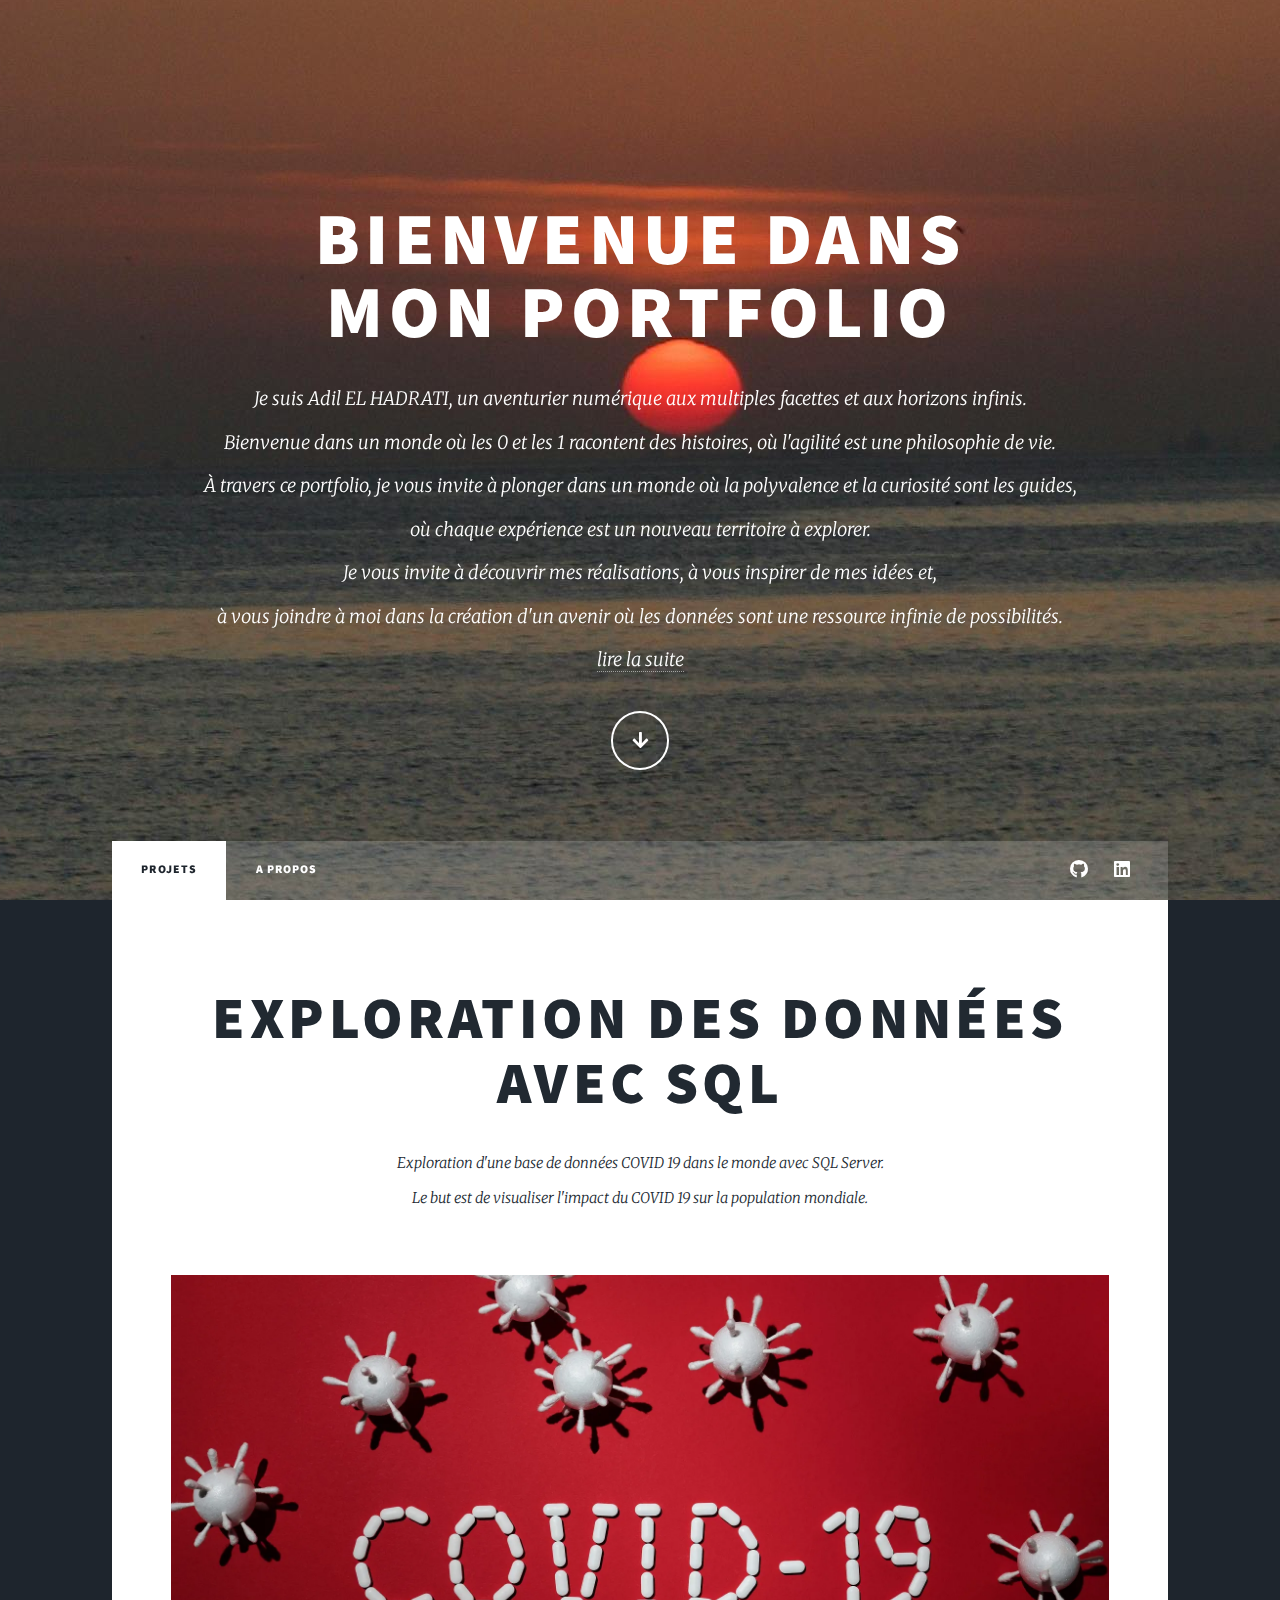
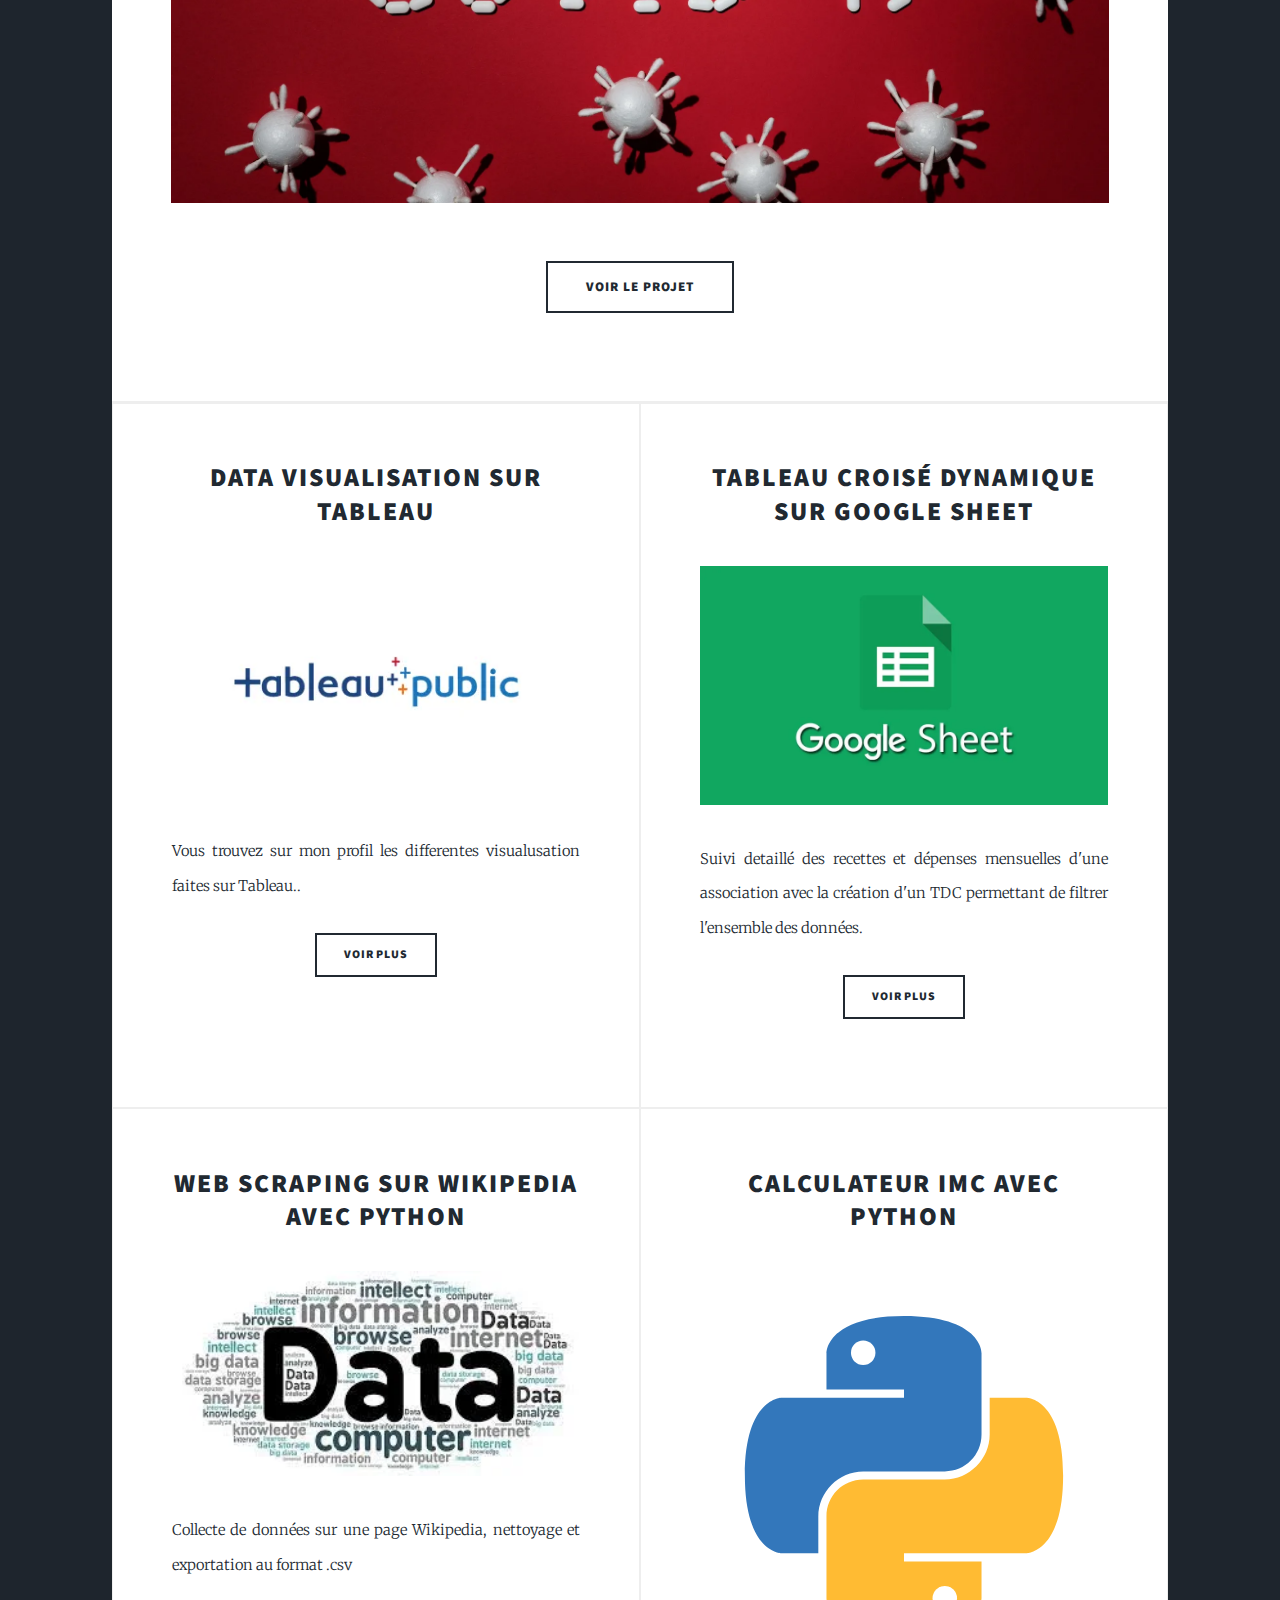
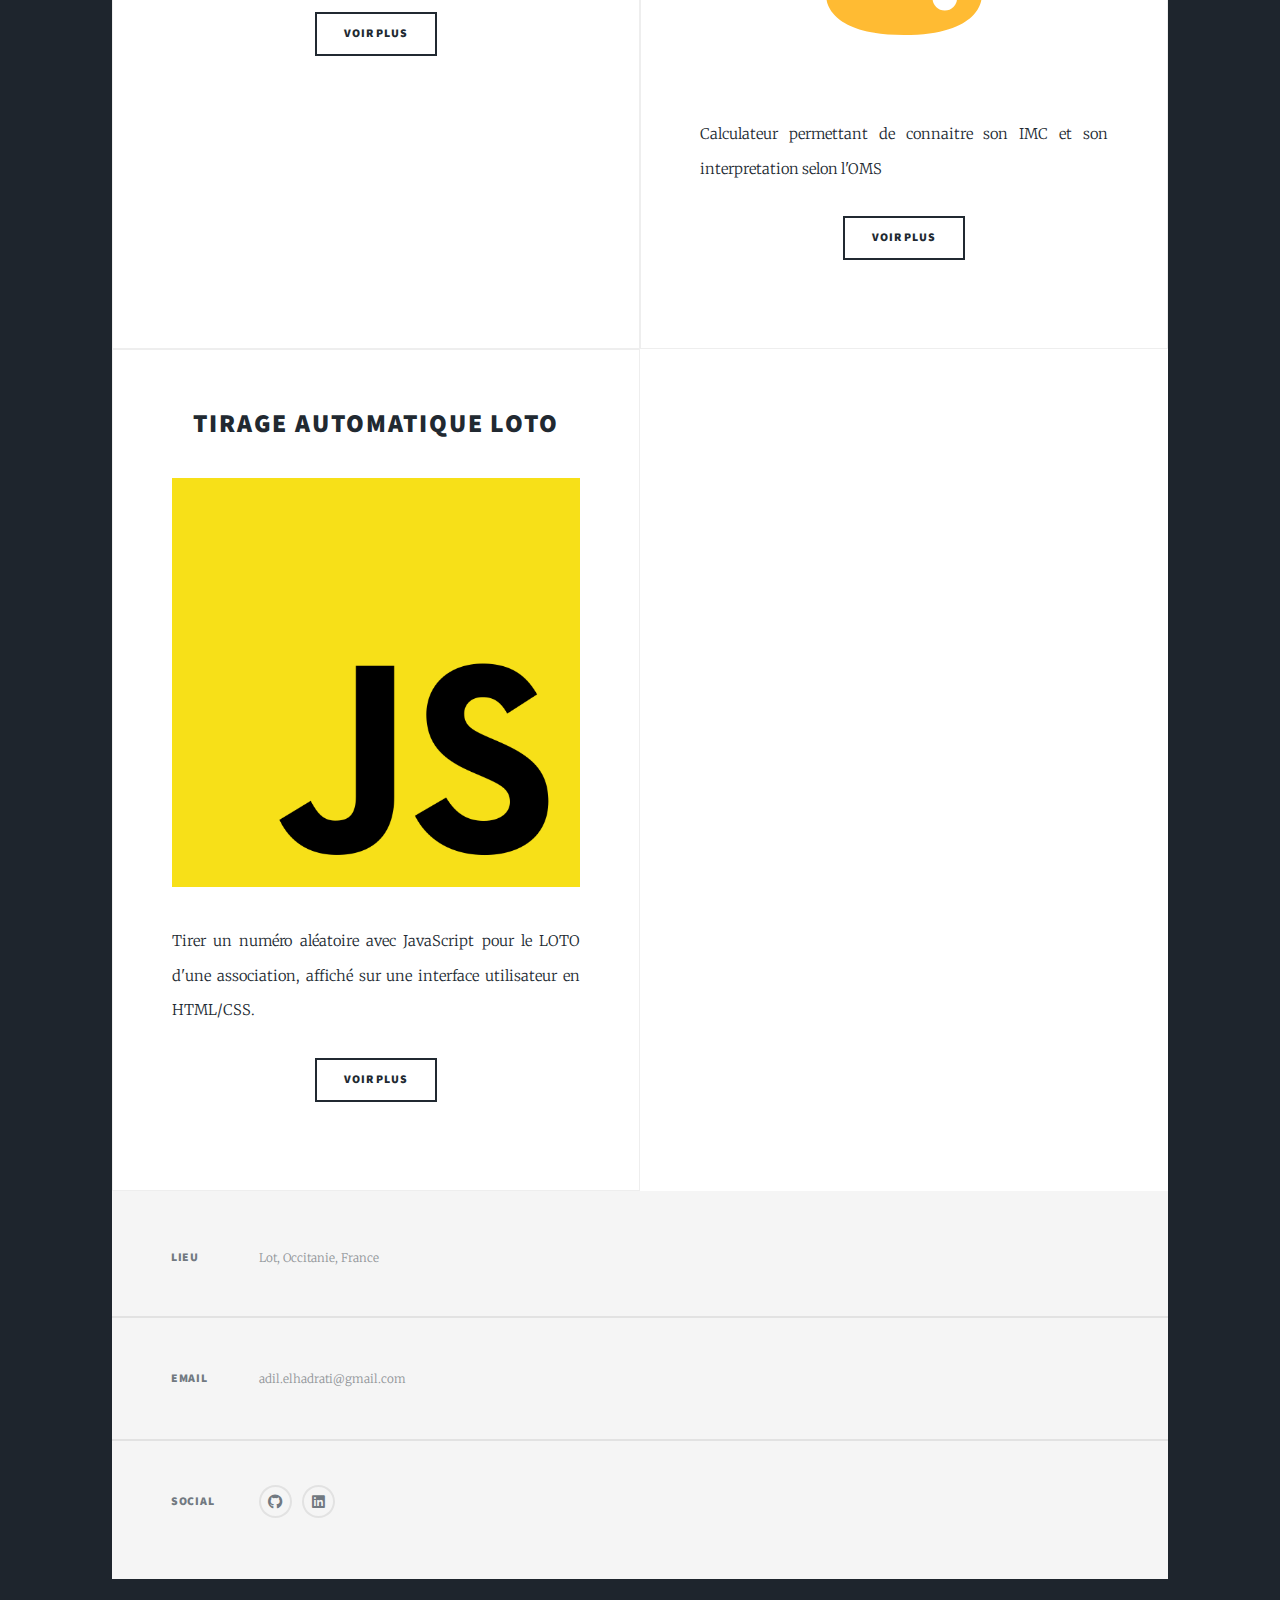
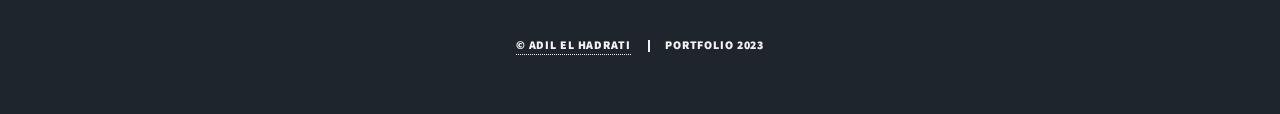
==== index.html @ fea28abd "Add files via upload" ====
<!DOCTYPE HTML>
<!--
	Portfolio Adil EL  HADRATI, curieux et autodidacte! 
-->
<html>
	<head>
		<title>Adil EL HADRATI</title>
		<meta charset="utf-8" />
		<meta name="viewport" content="width=device-width, initial-scale=1, user-scalable=no" />
		<link rel="stylesheet" href="assets/css/main.css" />
		<noscript><link rel="stylesheet" href="assets/css/noscript.css" /></noscript>
	</head>
	<body class="is-preload">

		<!-- Wrapper -->
			<div id="wrapper" class="fade-in">

				<!-- Intro -->
					<div id="intro">
						<h1>Bienvenue dans<br />
							mon portfolio</h1>
						<p>Je suis Adil EL HADRATI,  un aventurier numérique aux multiples facettes et aux horizons infinis.<br/>
						   Bienvenue dans un monde où les 0 et les 1 racontent des histoires, où l'agilité est une philosophie de vie. <br/>
						   À travers ce portfolio, je vous invite à plonger dans un monde où la polyvalence et la curiosité sont les guides, <br/>
						   où chaque expérience est un nouveau territoire à explorer. <br/>
						   Je vous invite à découvrir mes réalisations, à vous inspirer de mes idées et, <br/> 
						   à vous joindre à moi dans la création d'un avenir
						   où les données sont une ressource infinie de possibilités. </br>
						   <!-- <a href="https://www.linkedin.com/in/adil-e-825260257/" class="icon brands fa-linkedin" target="_blank"> Adil </a></p> -->
						   <a href="about.html#main"> lire la suite </a></p> <!--ancre #main pour envoyer directement au titre-->
						<ul class="actions">
							<li><a href="#header" class="button icon solid solo fa-arrow-down scrolly">Continuer</a></li>
						</ul>
					</div>

				<!-- Header -->
					<header id="header">
						<a href="index.html" class="logo">Accueil</a>
					</header>

				<!-- Nav -->
					<nav id="nav">
						<ul class="links">
							<li class="active"><a href="index.html">Projets</a></li>
							<li><a href="about.html">A propos</a></li>
						</ul>
						<ul class="icons">
							<!-- <li><a href="#" class="icon brands fa-twitter"><span class="label">Twitter</span></a></li>
							<li><a href="#" class="icon brands fa-facebook-f"><span class="label">Facebook</span></a></li> -->
							<li><a href="https://github.com/AdilKet" class="icon brands fa-github" target="_blank"><span class="label">GitHub</span></a></li>
							<li><a href="https://www.linkedin.com/in/adil-elhad/" class="icon brands fa-linkedin" target="_blank"><span class="label">LinkedIn</span></a></li>
						</ul>
					</nav>

				<!-- Main -->
					<div id="main">

						<!-- Featured Post -->
							<article class="post featured">
								<header class="major">
									<!-- <span class="date"> Octobre 2023</span> -->
									<h2><a href="https://github.com/AdilKet/Portfolio_Projetcs/blob/main/Portofolio_SQLProject.sql" target="_blank">Exploration des données avec SQL</a></h2>
									<p>Exploration d'une base de données COVID 19 dans le monde avec SQL Server. </br>
									   Le but est de visualiser l'impact du COVID 19 sur la population mondiale.</p>
								</header>
								<a href="https://github.com/AdilKet/Portfolio_Projetcs/blob/main/Portofolio_SQLProject.sql" class="image main" target="_blank"><img src="images/covid.webp" alt="" /></a>
								<ul class="actions special">
									<li><a href="https://github.com/AdilKet/Portfolio_Projetcs/blob/main/Portofolio_SQLProject.sql" class="button large" target="_blank">voir le projet</a></li>
								</ul>
							</article>

						<!-- Posts -->
							<section class="posts">
								<article>
									<header>
										<!-- <span class="date">Septembre 2023</span> -->
										<h2><a href="https://public.tableau.com/app/profile/adil.hadrati/vizzes" target="_blank">Data visualisation sur tableau</a></h2>
									</header>
									<a href="https://public.tableau.com/app/profile/adil.hadrati/vizzes" class="image fit" target="_blank"><img src="images/logo_tableau.webp" alt=""></a>
									<p> Vous trouvez sur mon profil les differentes visualusation faites sur Tableau.</Table>.</p>
									<ul class="actions special">
										<li><a href="https://public.tableau.com/app/profile/adil.hadrati/vizzes" class="button" target="_blank">voir plus</a></li>
									</ul>
								</article>
								<article>
									<header>
										<!--<span class="date">Janvier 2024</span> -->
										<h2><a href="https://drive.google.com/file/d/1jGXLRpaToROZ3ZucF0iE6mpijMp4z-69/view?usp=sharing" target="_blank"> Tableau Croisé Dynamique sur Google Sheet</a></h2>
									</header>
									<a href="https://drive.google.com/file/d/1jGXLRpaToROZ3ZucF0iE6mpijMp4z-69/view?usp=sharing" class="image fit" target="_blank"><img src="images/googlesheets_logo.webp" alt="" /></a>
									<p>Suivi detaillé des recettes et dépenses mensuelles d'une association avec la création d'un TDC permettant de filtrer l'ensemble des données.</p>
									<ul class="actions special">
										<li><a href="https://drive.google.com/file/d/1jGXLRpaToROZ3ZucF0iE6mpijMp4z-69/view?usp=sharing" class="button" target="_blank">voir plus</a></li>
									</ul>
								</article>
								<article>
									<header>
										<!--<span class="date">Janvier 2024</span> -->
										<h2><a href="https://github.com/AdilKet/Portfolio_Projetcs/blob/main/Scraping_Wikipedia_Pandas.ipynb" target="_blank"> Web Scraping sur Wikipedia avec Python</a></h2>
									</header>
									<a href="https://github.com/AdilKet/Portfolio_Projetcs/blob/main/Scraping_Wikipedia_Pandas.ipynb" target="_blank" class="image fit"><img src="images/data.webp" alt="" /></a>
									<p> Collecte de données sur une page Wikipedia, nettoyage et exportation au format .csv </p>
									<ul class="actions special">
										<li><a href="https://github.com/AdilKet/Portfolio_Projetcs/blob/main/Scraping_Wikipedia_Pandas.ipynb" target="_blank" class="button">voir plus</a></li>
									</ul>
								</article>
								<article>
									<header>
										<!-- <span class="date">Fevrier 2024</span> -->
										<h2><a href="https://github.com/AdilKet/Portfolio_Projetcs/blob/main/Calculator_IMC_Python%20copy.ipynb" target="_blank"> Calculateur IMC avec Python</a></h2>
									</header>
									<a href="https://github.com/AdilKet/Portfolio_Projetcs/blob/main/Calculator_IMC_Python%20copy.ipynb" target="_blank" class="image fit"><img src="images/Python_logo_51.svg" alt="" /></a>
									<p> Calculateur permettant de connaitre son IMC et son interpretation selon l'OMS</p>
									<ul class="actions special">
										<li><a href="https://github.com/AdilKet/Portfolio_Projetcs/blob/main/Calculator_IMC_Python%20copy.ipynb" target="_blank" class="button">voir plus</a></li>
									</ul>
								</article>
								<article>
									<header>
										<!-- <span class="date">Novembre 2023</span> -->
										<h2><a href="#"> Tirage automatique Loto</a></h2>
									</header>
									<a href="#" class="image fit"><img src="images/Unofficial_JavaScript_logo_2.svg.png" alt="" /></a>
									<p>Tirer un numéro aléatoire avec JavaScript pour le LOTO d'une association, affiché sur une interface utilisateur en HTML/CSS.</p>
									<ul class="actions special">
										<li><a href="#" class="button">voir plus</a></li>
									</ul>
								</article>
							</section> 

					</div>
					
				<!-- Footer -->
					<footer id="footer">
						<section class="split contact">
							<section class="alt">
								<h3>Lieu</h3>
								<p>Lot, Occitanie, France</p>
							</section>
							<!-- <section>
								<h3>Phone</h3>
								<p><a href="#">06</a></p>
							</section> -->
							<section>
								<h3>Email</h3>
								<p>adil.elhadrati@gmail.com</p> <!--href="mailto:adil.elhadrati@mail.com" -->
							</section>
							<section>
								<h3>Social</h3>
								<ul class="icons alt">
									<!-- <li><a href="#" class="icon brands alt fa-twitter"><span class="label">Twitter</span></a></li>
									<li><a href="#" class="icon brands alt fa-facebook-f"><span class="label">Facebook</span></a></li> -->
									<li><a href="https://github.com/AdilKet" class="icon brands fa-github" target="_blank"><span class="label">GitHub</span></a></li>
							        <li><a href="https://www.linkedin.com/in/adil-elhad/" class="icon brands fa-linkedin" target="_blank"><span class="label">LinkedIn</span></a></li>
								</ul>
							</section>
						</section>
					</footer>

				<!-- Copyright -->
					<div id="copyright">
						<ul>
							<li><a href="https://www.linkedin.com/in/adil-elhad/">&copy; Adil EL HADRATI </a></li>
							<li>Portfolio 2023</li>
						</ul>
					</div>

			</div>

		<!-- Scripts -->
			<script src="assets/js/jquery.min.js"></script>
			<script src="assets/js/jquery.scrollex.min.js"></script>
			<script src="assets/js/jquery.scrolly.min.js"></script>
			<script src="assets/js/browser.min.js"></script>
			<script src="assets/js/breakpoints.min.js"></script>
			<script src="assets/js/util.js"></script>
			<script src="assets/js/main.js"></script>

	</body>
</html>
---- assets/css/main.css ----
@import url(fontawesome-all.min.css);
@import url("https://fonts.googleapis.com/css?family=Merriweather:300,700,300italic,700italic|Source+Sans+Pro:900");


html, body, div, span, applet, object,
iframe, h1, h2, h3, h4, h5, h6, p, blockquote,
pre, a, abbr, acronym, address, big, cite,
code, del, dfn, em, img, ins, kbd, q, s, samp,
small, strike, strong, sub, sup, tt, var, b,
u, i, center, dl, dt, dd, ol, ul, li, fieldset,
form, label, legend, table, caption, tbody,
tfoot, thead, tr, th, td, article, aside,
canvas, details, embed, figure, figcaption,
footer, header, hgroup, menu, nav, output, ruby,
section, summary, time, mark, audio, video {
	margin: 0;
	padding: 0;
	border: 0;
	font-size: 100%;
	font: inherit;
	vertical-align: baseline;}

article, aside, details, figcaption, figure,
footer, header, hgroup, menu, nav, section {
	display: block;}

body {
	line-height: 1;
}

ol, ul {
	list-style: none;
}

blockquote, q {
	quotes: none;
}

	blockquote:before, blockquote:after, q:before, q:after {
		content: '';
		content: none;
	}

table {
	border-collapse: collapse;
	border-spacing: 0;
}

body {
	-webkit-text-size-adjust: none;
}

mark {
	background-color: transparent;
	color: inherit;
}

input::-moz-focus-inner {
	border: 0;
	padding: 0;
}

input, select, textarea {
	-moz-appearance: none;
	-webkit-appearance: none;
	-ms-appearance: none;
	appearance: none;
}

/* Basic */

	@-ms-viewport {
		width: device-width;
	}

	body {
		-ms-overflow-style: scrollbar;
	}

	@media screen and (max-width: 480px) {

		html, body {
			min-width: 320px;
		}

	}

	html {
		box-sizing: border-box;
	}

	*, *:before, *:after {
		box-sizing: inherit;
	}

	body {
		background-color: #1e252d;
	}

		body.is-preload *, body.is-preload *:before, body.is-preload *:after {
			-moz-animation: none !important;
			-webkit-animation: none !important;
			-ms-animation: none !important;
			animation: none !important;
			-moz-transition: none !important;
			-webkit-transition: none !important;
			-ms-transition: none !important;
			transition: none !important;
		}

/* Type */

	html {
		font-size: 16pt;
	}

		@media screen and (max-width: 1680px) {

			html {
				font-size: 12pt;
			}

		}

		@media screen and (max-width: 1280px) {

			html {
				font-size: 11pt;
			}

		}

		@media screen and (max-width: 360px) {

			html {
				font-size: 10pt;
			}

		}

	body {
		color: #212931;
	}

	body, input, select, textarea {
		font-family: "Merriweather", Georgia, serif;
		font-weight: 300;
		font-size: 1rem;
		line-height: 2.375;
	}

	a {
		-moz-transition: color 0.2s ease-in-out, background-color 0.2s ease-in-out, border-color 0.2s ease-in-out, box-shadow 0.2s ease-in-out;
		-webkit-transition: color 0.2s ease-in-out, background-color 0.2s ease-in-out, border-color 0.2s ease-in-out, box-shadow 0.2s ease-in-out;
		-ms-transition: color 0.2s ease-in-out, background-color 0.2s ease-in-out, border-color 0.2s ease-in-out, box-shadow 0.2s ease-in-out;
		transition: color 0.2s ease-in-out, background-color 0.2s ease-in-out, border-color 0.2s ease-in-out, box-shadow 0.2s ease-in-out;
		border-bottom: dotted 1px;
		text-decoration: none;
	}

		a:hover {
			border-bottom-color: transparent;
		}

	strong, b {
		font-weight: 600;
	}

	em, i {
		font-style: italic;
	}

	p {
		text-align: justify;
		margin: 0 0 2rem 0;
	}

	h1, h2, h3, h4, h5, h6 {
		font-family: "Source Sans Pro", Helvetica, sans-serif;
		font-weight: 900;
		line-height: 1.5;
		letter-spacing: 0.075em;
		text-transform: uppercase;
		margin: 0 0 1rem 0;
	}

		h1 a, h2 a, h3 a, h4 a, h5 a, h6 a {
			border-bottom: 0;
			color: inherit;
			text-decoration: none;
		}

	h1 {
		font-size: 4rem;
		line-height: 1.1;
		margin: 0 0 2rem 0;
	}

	h2 {
		font-size: 1.75rem;
		line-height: 1.3;
		margin: 0 0 1.5rem 0;
	}

	h3 {
		font-size: 1.25rem;
		margin: 0 0 1.5rem 0;
	}

	h4 {
		font-size: 1rem;
	}

	h5 {
		font-size: 0.9rem;
	}

	h6 {
		font-size: 0.8rem;
	}

	sub {
		font-size: 0.8rem;
		position: relative;
		top: 0.5rem;
	}

	sup {
		font-size: 0.8rem;
		position: relative;
		top: -0.5rem;
	}

	blockquote {
		border-left: solid 4px;
		font-style: italic;
		margin: 0 0 2rem 0;
		padding: 0.5rem 0 0.5rem 2rem;
	}

	code {
		border: solid 2px;
		font-family: "Courier New", monospace;
		font-size: 0.9rem;
		margin: 0 0.25rem;
		padding: 0.25rem 0.65rem;
	}

	pre {
		-webkit-overflow-scrolling: touch;
		font-family: "Courier New", monospace;
		font-size: 0.9rem;
		margin: 0 0 2rem 0;
	}

		pre code {
			display: block;
			line-height: 1.75;
			padding: 1rem 1.5rem;
			overflow-x: auto;
		}

	hr {
		border: 0;
		border-bottom: solid 2px;
		margin: 3rem 0;
	}

		hr.major {
			margin: 5rem 0;
		}

	.align-left {
		text-align: left;
	}

	.align-center {
		text-align: center;
	}

	.align-right {
		text-align: right;
	}

	input, select, textarea {
		color: #212931;
	}

	a {
		color: #212931;
		border-bottom-color: rgba(33, 41, 49, 0.5);
	}

		a:hover {
			border-bottom-color: transparent;
			color: #18bfef !important;
		}

	strong, b {
		color: #212931;
	}

	h1, h2, h3, h4, h5, h6 {
		color: #212931;
	}

	blockquote {
		border-left-color: #eeeeee;
	}

	code {
		background: rgba(220, 220, 220, 0.25);
		border-color: #eeeeee;
	}

	hr {
		border-bottom-color: #eeeeee;
	}

/* Row */

	.row {
		display: flex;
		flex-wrap: wrap;
		box-sizing: border-box;
		align-items: stretch;
	}

		.row > * {
			box-sizing: border-box;
		}

		.row.gtr-uniform > * > :last-child {
			margin-bottom: 0;
		}

		.row.aln-left {
			justify-content: flex-start;
		}

		.row.aln-center {
			justify-content: center;
		}

		.row.aln-right {
			justify-content: flex-end;
		}

		.row.aln-top {
			align-items: flex-start;
		}

		.row.aln-middle {
			align-items: center;
		}

		.row.aln-bottom {
			align-items: flex-end;
		}

		.row > .imp {
			order: -1;
		}

		.row > .col-1 {
			width: 8.33333%;
		}

		.row > .off-1 {
			margin-left: 8.33333%;
		}

		.row > .col-2 {
			width: 16.66667%;
		}

		.row > .off-2 {
			margin-left: 16.66667%;
		}

		.row > .col-3 {
			width: 25%;
		}

		.row > .off-3 {
			margin-left: 25%;
		}

		.row > .col-4 {
			width: 33.33333%;
		}

		.row > .off-4 {
			margin-left: 33.33333%;
		}

		.row > .col-5 {
			width: 41.66667%;
		}

		.row > .off-5 {
			margin-left: 41.66667%;
		}

		.row > .col-6 {
			width: 50%;
		}

		.row > .off-6 {
			margin-left: 50%;
		}

		.row > .col-7 {
			width: 58.33333%;
		}

		.row > .off-7 {
			margin-left: 58.33333%;
		}

		.row > .col-8 {
			width: 66.66667%;
		}

		.row > .off-8 {
			margin-left: 66.66667%;
		}

		.row > .col-9 {
			width: 75%;
		}

		.row > .off-9 {
			margin-left: 75%;
		}

		.row > .col-10 {
			width: 83.33333%;
		}

		.row > .off-10 {
			margin-left: 83.33333%;
		}

		.row > .col-11 {
			width: 91.66667%;
		}

		.row > .off-11 {
			margin-left: 91.66667%;
		}

		.row > .col-12 {
			width: 100%;
		}

		.row > .off-12 {
			margin-left: 100%;
		}

		.row.gtr-0 {
			margin-top: 0;
			margin-left: 0rem;
		}

			.row.gtr-0 > * {
				padding: 0 0 0 0rem;
			}

			.row.gtr-0.gtr-uniform {
				margin-top: 0rem;
			}

				.row.gtr-0.gtr-uniform > * {
					padding-top: 0rem;
				}

		.row.gtr-25 {
			margin-top: 0;
			margin-left: -0.375rem;
		}

			.row.gtr-25 > * {
				padding: 0 0 0 0.375rem;
			}

			.row.gtr-25.gtr-uniform {
				margin-top: -0.375rem;
			}

				.row.gtr-25.gtr-uniform > * {
					padding-top: 0.375rem;
				}

		.row.gtr-50 {
			margin-top: 0;
			margin-left: -0.75rem;
		}

			.row.gtr-50 > * {
				padding: 0 0 0 0.75rem;
			}

			.row.gtr-50.gtr-uniform {
				margin-top: -0.75rem;
			}

				.row.gtr-50.gtr-uniform > * {
					padding-top: 0.75rem;
				}

		.row {
			margin-top: 0;
			margin-left: -1.5rem;
		}

			.row > * {
				padding: 0 0 0 1.5rem;
			}

			.row.gtr-uniform {
				margin-top: -1.5rem;
			}

				.row.gtr-uniform > * {
					padding-top: 1.5rem;
				}

		.row.gtr-150 {
			margin-top: 0;
			margin-left: -2.25rem;
		}

			.row.gtr-150 > * {
				padding: 0 0 0 2.25rem;
			}

			.row.gtr-150.gtr-uniform {
				margin-top: -2.25rem;
			}

				.row.gtr-150.gtr-uniform > * {
					padding-top: 2.25rem;
				}

		.row.gtr-200 {
			margin-top: 0;
			margin-left: -3rem;
		}

			.row.gtr-200 > * {
				padding: 0 0 0 3rem;
			}

			.row.gtr-200.gtr-uniform {
				margin-top: -3rem;
			}

				.row.gtr-200.gtr-uniform > * {
					padding-top: 3rem;
				}

		@media screen and (max-width: 1680px) {

			.row {
				display: flex;
				flex-wrap: wrap;
				box-sizing: border-box;
				align-items: stretch;
			}

				.row > * {
					box-sizing: border-box;
				}

				.row.gtr-uniform > * > :last-child {
					margin-bottom: 0;
				}

				.row.aln-left {
					justify-content: flex-start;
				}

				.row.aln-center {
					justify-content: center;
				}

				.row.aln-right {
					justify-content: flex-end;
				}

				.row.aln-top {
					align-items: flex-start;
				}

				.row.aln-middle {
					align-items: center;
				}

				.row.aln-bottom {
					align-items: flex-end;
				}

				.row > .imp-xlarge {
					order: -1;
				}

				.row > .col-1-xlarge {
					width: 8.33333%;
				}

				.row > .off-1-xlarge {
					margin-left: 8.33333%;
				}

				.row > .col-2-xlarge {
					width: 16.66667%;
				}

				.row > .off-2-xlarge {
					margin-left: 16.66667%;
				}

				.row > .col-3-xlarge {
					width: 25%;
				}

				.row > .off-3-xlarge {
					margin-left: 25%;
				}

				.row > .col-4-xlarge {
					width: 33.33333%;
				}

				.row > .off-4-xlarge {
					margin-left: 33.33333%;
				}

				.row > .col-5-xlarge {
					width: 41.66667%;
				}

				.row > .off-5-xlarge {
					margin-left: 41.66667%;
				}

				.row > .col-6-xlarge {
					width: 50%;
				}

				.row > .off-6-xlarge {
					margin-left: 50%;
				}

				.row > .col-7-xlarge {
					width: 58.33333%;
				}

				.row > .off-7-xlarge {
					margin-left: 58.33333%;
				}

				.row > .col-8-xlarge {
					width: 66.66667%;
				}

				.row > .off-8-xlarge {
					margin-left: 66.66667%;
				}

				.row > .col-9-xlarge {
					width: 75%;
				}

				.row > .off-9-xlarge {
					margin-left: 75%;
				}

				.row > .col-10-xlarge {
					width: 83.33333%;
				}

				.row > .off-10-xlarge {
					margin-left: 83.33333%;
				}

				.row > .col-11-xlarge {
					width: 91.66667%;
				}

				.row > .off-11-xlarge {
					margin-left: 91.66667%;
				}

				.row > .col-12-xlarge {
					width: 100%;
				}

				.row > .off-12-xlarge {
					margin-left: 100%;
				}

				.row.gtr-0 {
					margin-top: 0;
					margin-left: 0rem;
				}

					.row.gtr-0 > * {
						padding: 0 0 0 0rem;
					}

					.row.gtr-0.gtr-uniform {
						margin-top: 0rem;
					}

						.row.gtr-0.gtr-uniform > * {
							padding-top: 0rem;
						}

				.row.gtr-25 {
					margin-top: 0;
					margin-left: -0.375rem;
				}

					.row.gtr-25 > * {
						padding: 0 0 0 0.375rem;
					}

					.row.gtr-25.gtr-uniform {
						margin-top: -0.375rem;
					}

						.row.gtr-25.gtr-uniform > * {
							padding-top: 0.375rem;
						}

				.row.gtr-50 {
					margin-top: 0;
					margin-left: -0.75rem;
				}

					.row.gtr-50 > * {
						padding: 0 0 0 0.75rem;
					}

					.row.gtr-50.gtr-uniform {
						margin-top: -0.75rem;
					}

						.row.gtr-50.gtr-uniform > * {
							padding-top: 0.75rem;
						}

				.row {
					margin-top: 0;
					margin-left: -1.5rem;
				}

					.row > * {
						padding: 0 0 0 1.5rem;
					}

					.row.gtr-uniform {
						margin-top: -1.5rem;
					}

						.row.gtr-uniform > * {
							padding-top: 1.5rem;
						}

				.row.gtr-150 {
					margin-top: 0;
					margin-left: -2.25rem;
				}

					.row.gtr-150 > * {
						padding: 0 0 0 2.25rem;
					}

					.row.gtr-150.gtr-uniform {
						margin-top: -2.25rem;
					}

						.row.gtr-150.gtr-uniform > * {
							padding-top: 2.25rem;
						}

				.row.gtr-200 {
					margin-top: 0;
					margin-left: -3rem;
				}

					.row.gtr-200 > * {
						padding: 0 0 0 3rem;
					}

					.row.gtr-200.gtr-uniform {
						margin-top: -3rem;
					}

						.row.gtr-200.gtr-uniform > * {
							padding-top: 3rem;
						}

		}

		@media screen and (max-width: 1280px) {

			.row {
				display: flex;
				flex-wrap: wrap;
				box-sizing: border-box;
				align-items: stretch;
			}

				.row > * {
					box-sizing: border-box;
				}

				.row.gtr-uniform > * > :last-child {
					margin-bottom: 0;
				}

				.row.aln-left {
					justify-content: flex-start;
				}

				.row.aln-center {
					justify-content: center;
				}

				.row.aln-right {
					justify-content: flex-end;
				}

				.row.aln-top {
					align-items: flex-start;
				}

				.row.aln-middle {
					align-items: center;
				}

				.row.aln-bottom {
					align-items: flex-end;
				}

				.row > .imp-large {
					order: -1;
				}

				.row > .col-1-large {
					width: 8.33333%;
				}

				.row > .off-1-large {
					margin-left: 8.33333%;
				}

				.row > .col-2-large {
					width: 16.66667%;
				}

				.row > .off-2-large {
					margin-left: 16.66667%;
				}

				.row > .col-3-large {
					width: 25%;
				}

				.row > .off-3-large {
					margin-left: 25%;
				}

				.row > .col-4-large {
					width: 33.33333%;
				}

				.row > .off-4-large {
					margin-left: 33.33333%;
				}

				.row > .col-5-large {
					width: 41.66667%;
				}

				.row > .off-5-large {
					margin-left: 41.66667%;
				}

				.row > .col-6-large {
					width: 50%;
				}

				.row > .off-6-large {
					margin-left: 50%;
				}

				.row > .col-7-large {
					width: 58.33333%;
				}

				.row > .off-7-large {
					margin-left: 58.33333%;
				}

				.row > .col-8-large {
					width: 66.66667%;
				}

				.row > .off-8-large {
					margin-left: 66.66667%;
				}

				.row > .col-9-large {
					width: 75%;
				}

				.row > .off-9-large {
					margin-left: 75%;
				}

				.row > .col-10-large {
					width: 83.33333%;
				}

				.row > .off-10-large {
					margin-left: 83.33333%;
				}

				.row > .col-11-large {
					width: 91.66667%;
				}

				.row > .off-11-large {
					margin-left: 91.66667%;
				}

				.row > .col-12-large {
					width: 100%;
				}

				.row > .off-12-large {
					margin-left: 100%;
				}

				.row.gtr-0 {
					margin-top: 0;
					margin-left: 0rem;
				}

					.row.gtr-0 > * {
						padding: 0 0 0 0rem;
					}

					.row.gtr-0.gtr-uniform {
						margin-top: 0rem;
					}

						.row.gtr-0.gtr-uniform > * {
							padding-top: 0rem;
						}

				.row.gtr-25 {
					margin-top: 0;
					margin-left: -0.375rem;
				}

					.row.gtr-25 > * {
						padding: 0 0 0 0.375rem;
					}

					.row.gtr-25.gtr-uniform {
						margin-top: -0.375rem;
					}

						.row.gtr-25.gtr-uniform > * {
							padding-top: 0.375rem;
						}

				.row.gtr-50 {
					margin-top: 0;
					margin-left: -0.75rem;
				}

					.row.gtr-50 > * {
						padding: 0 0 0 0.75rem;
					}

					.row.gtr-50.gtr-uniform {
						margin-top: -0.75rem;
					}

						.row.gtr-50.gtr-uniform > * {
							padding-top: 0.75rem;
						}

				.row {
					margin-top: 0;
					margin-left: -1.5rem;
				}

					.row > * {
						padding: 0 0 0 1.5rem;
					}

					.row.gtr-uniform {
						margin-top: -1.5rem;
					}

						.row.gtr-uniform > * {
							padding-top: 1.5rem;
						}

				.row.gtr-150 {
					margin-top: 0;
					margin-left: -2.25rem;
				}

					.row.gtr-150 > * {
						padding: 0 0 0 2.25rem;
					}

					.row.gtr-150.gtr-uniform {
						margin-top: -2.25rem;
					}

						.row.gtr-150.gtr-uniform > * {
							padding-top: 2.25rem;
						}

				.row.gtr-200 {
					margin-top: 0;
					margin-left: -3rem;
				}

					.row.gtr-200 > * {
						padding: 0 0 0 3rem;
					}

					.row.gtr-200.gtr-uniform {
						margin-top: -3rem;
					}

						.row.gtr-200.gtr-uniform > * {
							padding-top: 3rem;
						}

		}

		@media screen and (max-width: 980px) {

			.row {
				display: flex;
				flex-wrap: wrap;
				box-sizing: border-box;
				align-items: stretch;
			}

				.row > * {
					box-sizing: border-box;
				}

				.row.gtr-uniform > * > :last-child {
					margin-bottom: 0;
				}

				.row.aln-left {
					justify-content: flex-start;
				}

				.row.aln-center {
					justify-content: center;
				}

				.row.aln-right {
					justify-content: flex-end;
				}

				.row.aln-top {
					align-items: flex-start;
				}

				.row.aln-middle {
					align-items: center;
				}

				.row.aln-bottom {
					align-items: flex-end;
				}

				.row > .imp-medium {
					order: -1;
				}

				.row > .col-1-medium {
					width: 8.33333%;
				}

				.row > .off-1-medium {
					margin-left: 8.33333%;
				}

				.row > .col-2-medium {
					width: 16.66667%;
				}

				.row > .off-2-medium {
					margin-left: 16.66667%;
				}

				.row > .col-3-medium {
					width: 25%;
				}

				.row > .off-3-medium {
					margin-left: 25%;
				}

				.row > .col-4-medium {
					width: 33.33333%;
				}

				.row > .off-4-medium {
					margin-left: 33.33333%;
				}

				.row > .col-5-medium {
					width: 41.66667%;
				}

				.row > .off-5-medium {
					margin-left: 41.66667%;
				}

				.row > .col-6-medium {
					width: 50%;
				}

				.row > .off-6-medium {
					margin-left: 50%;
				}

				.row > .col-7-medium {
					width: 58.33333%;
				}

				.row > .off-7-medium {
					margin-left: 58.33333%;
				}

				.row > .col-8-medium {
					width: 66.66667%;
				}

				.row > .off-8-medium {
					margin-left: 66.66667%;
				}

				.row > .col-9-medium {
					width: 75%;
				}

				.row > .off-9-medium {
					margin-left: 75%;
				}

				.row > .col-10-medium {
					width: 83.33333%;
				}

				.row > .off-10-medium {
					margin-left: 83.33333%;
				}

				.row > .col-11-medium {
					width: 91.66667%;
				}

				.row > .off-11-medium {
					margin-left: 91.66667%;
				}

				.row > .col-12-medium {
					width: 100%;
				}

				.row > .off-12-medium {
					margin-left: 100%;
				}

				.row.gtr-0 {
					margin-top: 0;
					margin-left: 0rem;
				}

					.row.gtr-0 > * {
						padding: 0 0 0 0rem;
					}

					.row.gtr-0.gtr-uniform {
						margin-top: 0rem;
					}

						.row.gtr-0.gtr-uniform > * {
							padding-top: 0rem;
						}

				.row.gtr-25 {
					margin-top: 0;
					margin-left: -0.375rem;
				}

					.row.gtr-25 > * {
						padding: 0 0 0 0.375rem;
					}

					.row.gtr-25.gtr-uniform {
						margin-top: -0.375rem;
					}

						.row.gtr-25.gtr-uniform > * {
							padding-top: 0.375rem;
						}

				.row.gtr-50 {
					margin-top: 0;
					margin-left: -0.75rem;
				}

					.row.gtr-50 > * {
						padding: 0 0 0 0.75rem;
					}

					.row.gtr-50.gtr-uniform {
						margin-top: -0.75rem;
					}

						.row.gtr-50.gtr-uniform > * {
							padding-top: 0.75rem;
						}

				.row {
					margin-top: 0;
					margin-left: -1.5rem;
				}

					.row > * {
						padding: 0 0 0 1.5rem;
					}

					.row.gtr-uniform {
						margin-top: -1.5rem;
					}

						.row.gtr-uniform > * {
							padding-top: 1.5rem;
						}

				.row.gtr-150 {
					margin-top: 0;
					margin-left: -2.25rem;
				}

					.row.gtr-150 > * {
						padding: 0 0 0 2.25rem;
					}

					.row.gtr-150.gtr-uniform {
						margin-top: -2.25rem;
					}

						.row.gtr-150.gtr-uniform > * {
							padding-top: 2.25rem;
						}

				.row.gtr-200 {
					margin-top: 0;
					margin-left: -3rem;
				}

					.row.gtr-200 > * {
						padding: 0 0 0 3rem;
					}

					.row.gtr-200.gtr-uniform {
						margin-top: -3rem;
					}

						.row.gtr-200.gtr-uniform > * {
							padding-top: 3rem;
						}

		}

		@media screen and (max-width: 736px) {

			.row {
				display: flex;
				flex-wrap: wrap;
				box-sizing: border-box;
				align-items: stretch;
			}

				.row > * {
					box-sizing: border-box;
				}

				.row.gtr-uniform > * > :last-child {
					margin-bottom: 0;
				}

				.row.aln-left {
					justify-content: flex-start;
				}

				.row.aln-center {
					justify-content: center;
				}

				.row.aln-right {
					justify-content: flex-end;
				}

				.row.aln-top {
					align-items: flex-start;
				}

				.row.aln-middle {
					align-items: center;
				}

				.row.aln-bottom {
					align-items: flex-end;
				}

				.row > .imp-small {
					order: -1;
				}

				.row > .col-1-small {
					width: 8.33333%;
				}

				.row > .off-1-small {
					margin-left: 8.33333%;
				}

				.row > .col-2-small {
					width: 16.66667%;
				}

				.row > .off-2-small {
					margin-left: 16.66667%;
				}

				.row > .col-3-small {
					width: 25%;
				}

				.row > .off-3-small {
					margin-left: 25%;
				}

				.row > .col-4-small {
					width: 33.33333%;
				}

				.row > .off-4-small {
					margin-left: 33.33333%;
				}

				.row > .col-5-small {
					width: 41.66667%;
				}

				.row > .off-5-small {
					margin-left: 41.66667%;
				}

				.row > .col-6-small {
					width: 50%;
				}

				.row > .off-6-small {
					margin-left: 50%;
				}

				.row > .col-7-small {
					width: 58.33333%;
				}

				.row > .off-7-small {
					margin-left: 58.33333%;
				}

				.row > .col-8-small {
					width: 66.66667%;
				}

				.row > .off-8-small {
					margin-left: 66.66667%;
				}

				.row > .col-9-small {
					width: 75%;
				}

				.row > .off-9-small {
					margin-left: 75%;
				}

				.row > .col-10-small {
					width: 83.33333%;
				}

				.row > .off-10-small {
					margin-left: 83.33333%;
				}

				.row > .col-11-small {
					width: 91.66667%;
				}

				.row > .off-11-small {
					margin-left: 91.66667%;
				}

				.row > .col-12-small {
					width: 100%;
				}

				.row > .off-12-small {
					margin-left: 100%;
				}

				.row.gtr-0 {
					margin-top: 0;
					margin-left: 0rem;
				}

					.row.gtr-0 > * {
						padding: 0 0 0 0rem;
					}

					.row.gtr-0.gtr-uniform {
						margin-top: 0rem;
					}

						.row.gtr-0.gtr-uniform > * {
							padding-top: 0rem;
						}

				.row.gtr-25 {
					margin-top: 0;
					margin-left: -0.375rem;
				}

					.row.gtr-25 > * {
						padding: 0 0 0 0.375rem;
					}

					.row.gtr-25.gtr-uniform {
						margin-top: -0.375rem;
					}

						.row.gtr-25.gtr-uniform > * {
							padding-top: 0.375rem;
						}

				.row.gtr-50 {
					margin-top: 0;
					margin-left: -0.75rem;
				}

					.row.gtr-50 > * {
						padding: 0 0 0 0.75rem;
					}

					.row.gtr-50.gtr-uniform {
						margin-top: -0.75rem;
					}

						.row.gtr-50.gtr-uniform > * {
							padding-top: 0.75rem;
						}

				.row {
					margin-top: 0;
					margin-left: -1.5rem;
				}

					.row > * {
						padding: 0 0 0 1.5rem;
					}

					.row.gtr-uniform {
						margin-top: -1.5rem;
					}

						.row.gtr-uniform > * {
							padding-top: 1.5rem;
						}

				.row.gtr-150 {
					margin-top: 0;
					margin-left: -2.25rem;
				}

					.row.gtr-150 > * {
						padding: 0 0 0 2.25rem;
					}

					.row.gtr-150.gtr-uniform {
						margin-top: -2.25rem;
					}

						.row.gtr-150.gtr-uniform > * {
							padding-top: 2.25rem;
						}

				.row.gtr-200 {
					margin-top: 0;
					margin-left: -3rem;
				}

					.row.gtr-200 > * {
						padding: 0 0 0 3rem;
					}

					.row.gtr-200.gtr-uniform {
						margin-top: -3rem;
					}

						.row.gtr-200.gtr-uniform > * {
							padding-top: 3rem;
						}

		}

		@media screen and (max-width: 480px) {

			.row {
				display: flex;
				flex-wrap: wrap;
				box-sizing: border-box;
				align-items: stretch;
			}

				.row > * {
					box-sizing: border-box;
				}

				.row.gtr-uniform > * > :last-child {
					margin-bottom: 0;
				}

				.row.aln-left {
					justify-content: flex-start;
				}

				.row.aln-center {
					justify-content: center;
				}

				.row.aln-right {
					justify-content: flex-end;
				}

				.row.aln-top {
					align-items: flex-start;
				}

				.row.aln-middle {
					align-items: center;
				}

				.row.aln-bottom {
					align-items: flex-end;
				}

				.row > .imp-xsmall {
					order: -1;
				}

				.row > .col-1-xsmall {
					width: 8.33333%;
				}

				.row > .off-1-xsmall {
					margin-left: 8.33333%;
				}

				.row > .col-2-xsmall {
					width: 16.66667%;
				}

				.row > .off-2-xsmall {
					margin-left: 16.66667%;
				}

				.row > .col-3-xsmall {
					width: 25%;
				}

				.row > .off-3-xsmall {
					margin-left: 25%;
				}

				.row > .col-4-xsmall {
					width: 33.33333%;
				}

				.row > .off-4-xsmall {
					margin-left: 33.33333%;
				}

				.row > .col-5-xsmall {
					width: 41.66667%;
				}

				.row > .off-5-xsmall {
					margin-left: 41.66667%;
				}

				.row > .col-6-xsmall {
					width: 50%;
				}

				.row > .off-6-xsmall {
					margin-left: 50%;
				}

				.row > .col-7-xsmall {
					width: 58.33333%;
				}

				.row > .off-7-xsmall {
					margin-left: 58.33333%;
				}

				.row > .col-8-xsmall {
					width: 66.66667%;
				}

				.row > .off-8-xsmall {
					margin-left: 66.66667%;
				}

				.row > .col-9-xsmall {
					width: 75%;
				}

				.row > .off-9-xsmall {
					margin-left: 75%;
				}

				.row > .col-10-xsmall {
					width: 83.33333%;
				}

				.row > .off-10-xsmall {
					margin-left: 83.33333%;
				}

				.row > .col-11-xsmall {
					width: 91.66667%;
				}

				.row > .off-11-xsmall {
					margin-left: 91.66667%;
				}

				.row > .col-12-xsmall {
					width: 100%;
				}

				.row > .off-12-xsmall {
					margin-left: 100%;
				}

				.row.gtr-0 {
					margin-top: 0;
					margin-left: 0rem;
				}

					.row.gtr-0 > * {
						padding: 0 0 0 0rem;
					}

					.row.gtr-0.gtr-uniform {
						margin-top: 0rem;
					}

						.row.gtr-0.gtr-uniform > * {
							padding-top: 0rem;
						}

				.row.gtr-25 {
					margin-top: 0;
					margin-left: -0.375rem;
				}

					.row.gtr-25 > * {
						padding: 0 0 0 0.375rem;
					}

					.row.gtr-25.gtr-uniform {
						margin-top: -0.375rem;
					}

						.row.gtr-25.gtr-uniform > * {
							padding-top: 0.375rem;
						}

				.row.gtr-50 {
					margin-top: 0;
					margin-left: -0.75rem;
				}

					.row.gtr-50 > * {
						padding: 0 0 0 0.75rem;
					}

					.row.gtr-50.gtr-uniform {
						margin-top: -0.75rem;
					}

						.row.gtr-50.gtr-uniform > * {
							padding-top: 0.75rem;
						}

				.row {
					margin-top: 0;
					margin-left: -1.5rem;
				}

					.row > * {
						padding: 0 0 0 1.5rem;
					}

					.row.gtr-uniform {
						margin-top: -1.5rem;
					}

						.row.gtr-uniform > * {
							padding-top: 1.5rem;
						}

				.row.gtr-150 {
					margin-top: 0;
					margin-left: -2.25rem;
				}

					.row.gtr-150 > * {
						padding: 0 0 0 2.25rem;
					}

					.row.gtr-150.gtr-uniform {
						margin-top: -2.25rem;
					}

						.row.gtr-150.gtr-uniform > * {
							padding-top: 2.25rem;
						}

				.row.gtr-200 {
					margin-top: 0;
					margin-left: -3rem;
				}

					.row.gtr-200 > * {
						padding: 0 0 0 3rem;
					}

					.row.gtr-200.gtr-uniform {
						margin-top: -3rem;
					}

						.row.gtr-200.gtr-uniform > * {
							padding-top: 3rem;
						}

		}

		@media screen and (max-width: 360px) {

			.row {
				display: flex;
				flex-wrap: wrap;
				box-sizing: border-box;
				align-items: stretch;
			}

				.row > * {
					box-sizing: border-box;
				}

				.row.gtr-uniform > * > :last-child {
					margin-bottom: 0;
				}

				.row.aln-left {
					justify-content: flex-start;
				}

				.row.aln-center {
					justify-content: center;
				}

				.row.aln-right {
					justify-content: flex-end;
				}

				.row.aln-top {
					align-items: flex-start;
				}

				.row.aln-middle {
					align-items: center;
				}

				.row.aln-bottom {
					align-items: flex-end;
				}

				.row > .imp-xxsmall {
					order: -1;
				}

				.row > .col-1-xxsmall {
					width: 8.33333%;
				}

				.row > .off-1-xxsmall {
					margin-left: 8.33333%;
				}

				.row > .col-2-xxsmall {
					width: 16.66667%;
				}

				.row > .off-2-xxsmall {
					margin-left: 16.66667%;
				}

				.row > .col-3-xxsmall {
					width: 25%;
				}

				.row > .off-3-xxsmall {
					margin-left: 25%;
				}

				.row > .col-4-xxsmall {
					width: 33.33333%;
				}

				.row > .off-4-xxsmall {
					margin-left: 33.33333%;
				}

				.row > .col-5-xxsmall {
					width: 41.66667%;
				}

				.row > .off-5-xxsmall {
					margin-left: 41.66667%;
				}

				.row > .col-6-xxsmall {
					width: 50%;
				}

				.row > .off-6-xxsmall {
					margin-left: 50%;
				}

				.row > .col-7-xxsmall {
					width: 58.33333%;
				}

				.row > .off-7-xxsmall {
					margin-left: 58.33333%;
				}

				.row > .col-8-xxsmall {
					width: 66.66667%;
				}

				.row > .off-8-xxsmall {
					margin-left: 66.66667%;
				}

				.row > .col-9-xxsmall {
					width: 75%;
				}

				.row > .off-9-xxsmall {
					margin-left: 75%;
				}

				.row > .col-10-xxsmall {
					width: 83.33333%;
				}

				.row > .off-10-xxsmall {
					margin-left: 83.33333%;
				}

				.row > .col-11-xxsmall {
					width: 91.66667%;
				}

				.row > .off-11-xxsmall {
					margin-left: 91.66667%;
				}

				.row > .col-12-xxsmall {
					width: 100%;
				}

				.row > .off-12-xxsmall {
					margin-left: 100%;
				}

				.row.gtr-0 {
					margin-top: 0;
					margin-left: 0rem;
				}

					.row.gtr-0 > * {
						padding: 0 0 0 0rem;
					}

					.row.gtr-0.gtr-uniform {
						margin-top: 0rem;
					}

						.row.gtr-0.gtr-uniform > * {
							padding-top: 0rem;
						}

				.row.gtr-25 {
					margin-top: 0;
					margin-left: -0.375rem;
				}

					.row.gtr-25 > * {
						padding: 0 0 0 0.375rem;
					}

					.row.gtr-25.gtr-uniform {
						margin-top: -0.375rem;
					}

						.row.gtr-25.gtr-uniform > * {
							padding-top: 0.375rem;
						}

				.row.gtr-50 {
					margin-top: 0;
					margin-left: -0.75rem;
				}

					.row.gtr-50 > * {
						padding: 0 0 0 0.75rem;
					}

					.row.gtr-50.gtr-uniform {
						margin-top: -0.75rem;
					}

						.row.gtr-50.gtr-uniform > * {
							padding-top: 0.75rem;
						}

				.row {
					margin-top: 0;
					margin-left: -1.5rem;
				}

					.row > * {
						padding: 0 0 0 1.5rem;
					}

					.row.gtr-uniform {
						margin-top: -1.5rem;
					}

						.row.gtr-uniform > * {
							padding-top: 1.5rem;
						}

				.row.gtr-150 {
					margin-top: 0;
					margin-left: -2.25rem;
				}

					.row.gtr-150 > * {
						padding: 0 0 0 2.25rem;
					}

					.row.gtr-150.gtr-uniform {
						margin-top: -2.25rem;
					}

						.row.gtr-150.gtr-uniform > * {
							padding-top: 2.25rem;
						}

				.row.gtr-200 {
					margin-top: 0;
					margin-left: -3rem;
				}

					.row.gtr-200 > * {
						padding: 0 0 0 3rem;
					}

					.row.gtr-200.gtr-uniform {
						margin-top: -3rem;
					}

						.row.gtr-200.gtr-uniform > * {
							padding-top: 3rem;
						}

		}

/* Box */

	.box {
		border: solid 2px;
		margin-bottom: 2rem;
		padding: 1.5rem;
	}

		.box > :last-child,
		.box > :last-child > :last-child,
		.box > :last-child > :last-child > :last-child {
			margin-bottom: 0;
		}

		.box.alt {
			border: 0;
			border-radius: 0;
			padding: 0;
		}

	.box {
		border-color: #eeeeee;
	}

/* Button */

	input[type="submit"],
	input[type="reset"],
	input[type="button"],
	button,
	.button {
		-moz-appearance: none;
		-webkit-appearance: none;
		-ms-appearance: none;
		appearance: none;
		-moz-transition: background-color 0.2s ease-in-out, box-shadow 0.2s ease-in-out, color 0.2s ease-in-out;
		-webkit-transition: background-color 0.2s ease-in-out, box-shadow 0.2s ease-in-out, color 0.2s ease-in-out;
		-ms-transition: background-color 0.2s ease-in-out, box-shadow 0.2s ease-in-out, color 0.2s ease-in-out;
		transition: background-color 0.2s ease-in-out, box-shadow 0.2s ease-in-out, color 0.2s ease-in-out;
		border: 0;
		border-radius: 0;
		cursor: pointer;
		display: inline-block;
		font-family: "Source Sans Pro", Helvetica, sans-serif;
		font-size: 0.8rem;
		font-weight: 900;
		letter-spacing: 0.075em;
		height: 3rem;
		line-height: 3rem;
		padding: 0 2rem;
		text-align: center;
		text-decoration: none;
		text-transform: uppercase;
		white-space: nowrap;
	}

		input[type="submit"].icon:before,
		input[type="reset"].icon:before,
		input[type="button"].icon:before,
		button.icon:before,
		.button.icon:before {
			margin-right: 0.5rem;
		}

		input[type="submit"].icon.solo,
		input[type="reset"].icon.solo,
		input[type="button"].icon.solo,
		button.icon.solo,
		.button.icon.solo {
			position: relative;
			width: 4rem;
			height: 4rem;
			line-height: 4rem;
			border-radius: 4rem;
			text-indent: 4rem;
			overflow: hidden;
			padding: 0;
			white-space: nowrap;
		}

			input[type="submit"].icon.solo:before,
			input[type="reset"].icon.solo:before,
			input[type="button"].icon.solo:before,
			button.icon.solo:before,
			.button.icon.solo:before {
				position: absolute;
				display: block;
				top: 0;
				left: 0;
				width: inherit;
				height: inherit;
				line-height: inherit;
				font-size: 1.25rem;
				margin-right: 0;
				text-align: center;
				text-indent: 0;
			}

		input[type="submit"].fit,
		input[type="reset"].fit,
		input[type="button"].fit,
		button.fit,
		.button.fit {
			width: 100%;
		}

		input[type="submit"].small,
		input[type="reset"].small,
		input[type="button"].small,
		button.small,
		.button.small {
			font-size: 0.7rem;
			height: 2.5rem;
			line-height: 2.5rem;
			padding: 0 1.5rem;
		}

		input[type="submit"].large,
		input[type="reset"].large,
		input[type="button"].large,
		button.large,
		.button.large {
			font-size: 0.9rem;
			height: 3.5rem;
			line-height: 3.5rem;
			padding: 0 2.75rem;
		}

		@media screen and (max-width: 980px) {

			input[type="submit"],
			input[type="reset"],
			input[type="button"],
			button,
			.button {
				font-size: 0.9rem;
				height: 3.25rem;
				line-height: 3.25rem;
			}

				input[type="submit"].large,
				input[type="reset"].large,
				input[type="button"].large,
				button.large,
				.button.large {
					font-size: 1rem;
					height: 3.75rem;
					line-height: 3.75rem;
				}

		}

		input[type="submit"].disabled, input[type="submit"]:disabled,
		input[type="reset"].disabled,
		input[type="reset"]:disabled,
		input[type="button"].disabled,
		input[type="button"]:disabled,
		button.disabled,
		button:disabled,
		.button.disabled,
		.button:disabled {
			pointer-events: none;
			opacity: 0.25;
		}

	input[type="submit"],
	input[type="reset"],
	input[type="button"],
	button,
	.button {
		background-color: transparent;
		box-shadow: inset 0 0 0 2px #212931;
		color: #212931 !important;
	}

		input[type="submit"]:hover,
		input[type="reset"]:hover,
		input[type="button"]:hover,
		button:hover,
		.button:hover {
			box-shadow: inset 0 0 0 2px #18bfef;
			color: #18bfef !important;
		}

		input[type="submit"].primary,
		input[type="reset"].primary,
		input[type="button"].primary,
		button.primary,
		.button.primary {
			background-color: #212931;
			box-shadow: none;
			color: #ffffff !important;
		}

			input[type="submit"].primary:hover,
			input[type="reset"].primary:hover,
			input[type="button"].primary:hover,
			button.primary:hover,
			.button.primary:hover {
				background-color: #18bfef;
			}

/* Form */

	form {
		margin: 0 0 2rem 0;
	}

		form > :last-child {
			margin-bottom: 0;
		}

		form > .fields {
			display: -moz-flex;
			display: -webkit-flex;
			display: -ms-flex;
			display: flex;
			-moz-flex-wrap: wrap;
			-webkit-flex-wrap: wrap;
			-ms-flex-wrap: wrap;
			flex-wrap: wrap;
			width: calc(100% + 3rem);
			margin: -1.5rem 0 2rem -1.5rem;
		}

			form > .fields > .field {
				-moz-flex-grow: 0;
				-webkit-flex-grow: 0;
				-ms-flex-grow: 0;
				flex-grow: 0;
				-moz-flex-shrink: 0;
				-webkit-flex-shrink: 0;
				-ms-flex-shrink: 0;
				flex-shrink: 0;
				padding: 1.5rem 0 0 1.5rem;
				width: calc(100% - 1.5rem);
			}

				form > .fields > .field.half {
					width: calc(50% - 0.75rem);
				}

				form > .fields > .field.third {
					width: calc(100%/3 - 0.5rem);
				}

				form > .fields > .field.quarter {
					width: calc(25% - 0.375rem);
				}

		@media screen and (max-width: 480px) {

			form > .fields {
				width: calc(100% + 3rem);
				margin: -1.5rem 0 2rem -1.5rem;
			}

				form > .fields > .field {
					padding: 1.5rem 0 0 1.5rem;
					width: calc(100% - 1.5rem);
				}

					form > .fields > .field.half {
						width: calc(100% - 1.5rem);
					}

					form > .fields > .field.third {
						width: calc(100% - 1.5rem);
					}

					form > .fields > .field.quarter {
						width: calc(100% - 1.5rem);
					}

		}

	label {
		display: block;
		font-family: "Source Sans Pro", Helvetica, sans-serif;
		font-weight: 900;
		line-height: 1.5;
		letter-spacing: 0.075em;
		font-size: 0.8rem;
		text-transform: uppercase;
		margin: 0 0 0.75rem 0;
	}

		@media screen and (max-width: 980px) {

			label {
				font-size: 0.9rem;
			}

		}

	input[type="text"],
	input[type="password"],
	input[type="email"],
	select,
	textarea {
		-moz-appearance: none;
		-webkit-appearance: none;
		-ms-appearance: none;
		appearance: none;
		background: transparent;
		border-radius: 0;
		border: solid 2px;
		color: inherit;
		display: block;
		outline: 0;
		padding: 0 1rem;
		text-decoration: none;
		width: 100%;
	}

		input[type="text"]:invalid,
		input[type="password"]:invalid,
		input[type="email"]:invalid,
		select:invalid,
		textarea:invalid {
			box-shadow: none;
		}

	select {
		background-size: 1.25rem;
		background-repeat: no-repeat;
		background-position: calc(100% - 1rem) center;
		height: 3rem;
		padding-right: 3rem;
		text-overflow: ellipsis;
	}

		select:focus::-ms-value {
			background-color: transparent;
		}

		select::-ms-expand {
			display: none;
		}

	input[type="text"],
	input[type="password"],
	input[type="email"],
	select {
		height: 3rem;
	}

	textarea {
		padding: 0.75rem 1rem;
	}

	input[type="checkbox"],
	input[type="radio"] {
		-moz-appearance: none;
		-webkit-appearance: none;
		-ms-appearance: none;
		appearance: none;
		display: block;
		float: left;
		margin-right: -2rem;
		opacity: 0;
		width: 1rem;
		z-index: -1;
	}

		input[type="checkbox"] + label,
		input[type="radio"] + label {
			text-decoration: none;
			cursor: pointer;
			display: inline-block;
			font-size: 1rem;
			letter-spacing: 0;
			font-family: "Merriweather", Georgia, serif;
			text-transform: none;
			font-weight: 300;
			padding-left: 2.8rem;
			padding-right: 1rem;
			position: relative;
		}

			input[type="checkbox"] + label:before,
			input[type="radio"] + label:before {
				-moz-osx-font-smoothing: grayscale;
				-webkit-font-smoothing: antialiased;
				display: inline-block;
				font-style: normal;
				font-variant: normal;
				text-rendering: auto;
				line-height: 1;
				text-transform: none !important;
				font-family: 'Font Awesome 5 Free';
				font-weight: 900;
			}

			input[type="checkbox"] + label:before,
			input[type="radio"] + label:before {
				border-radius: 0;
				border: solid 2px;
				content: '';
				display: inline-block;
				font-size: 0.8rem;
				height: 1.8rem;
				left: 0;
				line-height: 1.65rem;
				position: absolute;
				text-align: center;
				top: -0.125rem;
				width: 1.8rem;
			}

		input[type="checkbox"]:checked + label:before,
		input[type="radio"]:checked + label:before {
			content: '\f00c';
		}

	input[type="checkbox"] + label:before {
		border-radius: 0;
	}

	input[type="radio"] + label:before {
		border-radius: 100%;
	}

	::-webkit-input-placeholder {
		opacity: 1.0;
	}

	:-moz-placeholder {
		opacity: 1.0;
	}

	::-moz-placeholder {
		opacity: 1.0;
	}

	:-ms-input-placeholder {
		opacity: 1.0;
	}

	label {
		color: #212931;
	}

	input[type="text"],
	input[type="password"],
	input[type="email"],
	select,
	textarea {
		border-color: #eeeeee;
	}

		input[type="text"]:focus,
		input[type="password"]:focus,
		input[type="email"]:focus,
		select:focus,
		textarea:focus {
			border-color: #18bfef;
		}

	select {
		background-image: url("data:image/svg+xml;charset=utf8,%3Csvg xmlns='http://www.w3.org/2000/svg' width='40' height='40' preserveAspectRatio='none' viewBox='0 0 40 40'%3E%3Cpath d='M9.4,12.3l10.4,10.4l10.4-10.4c0.2-0.2,0.5-0.4,0.9-0.4c0.3,0,0.6,0.1,0.9,0.4l3.3,3.3c0.2,0.2,0.4,0.5,0.4,0.9 c0,0.4-0.1,0.6-0.4,0.9L20.7,31.9c-0.2,0.2-0.5,0.4-0.9,0.4c-0.3,0-0.6-0.1-0.9-0.4L4.3,17.3c-0.2-0.2-0.4-0.5-0.4-0.9 c0-0.4,0.1-0.6,0.4-0.9l3.3-3.3c0.2-0.2,0.5-0.4,0.9-0.4S9.1,12.1,9.4,12.3z' fill='%23eeeeee' /%3E%3C/svg%3E");
	}

		select option {
			background-color: #ffffff;
			color: #212931;
		}

	.select-wrapper:before {
		color: #eeeeee;
	}

	input[type="checkbox"] + label,
	input[type="radio"] + label {
		color: #212931;
	}

		input[type="checkbox"] + label:before,
		input[type="radio"] + label:before {
			border-color: #eeeeee;
		}

	input[type="checkbox"]:checked + label:before,
	input[type="radio"]:checked + label:before {
		background-color: #212931;
		border-color: #212931;
		color: #ffffff;
	}

	input[type="checkbox"]:focus + label:before,
	input[type="radio"]:focus + label:before {
		border-color: #18bfef;
	}

	::-webkit-input-placeholder {
		color: #909498 !important;
	}

	:-moz-placeholder {
		color: #909498 !important;
	}

	::-moz-placeholder {
		color: #909498 !important;
	}

	:-ms-input-placeholder {
		color: #909498 !important;
	}

	.formerize-placeholder {
		color: #909498 !important;
	}

/* Icon */

	.icon {
		text-decoration: none;
		border-bottom: none;
		position: relative;
	}

		.icon:before {
			-moz-osx-font-smoothing: grayscale;
			-webkit-font-smoothing: antialiased;
			display: inline-block;
			font-style: normal;
			font-variant: normal;
			text-rendering: auto;
			line-height: 1;
			text-transform: none !important;
			font-family: 'Font Awesome 5 Free';
			font-weight: 400;
		}

		.icon > .label {
			display: none;
		}

		.icon:before {
			line-height: inherit;
		}

		.icon.solid:before {
			font-weight: 900;
		}

		.icon.brands:before {
			font-family: 'Font Awesome 5 Brands';
		}

/* Image */

	.image {
		border: 0;
		display: inline-block;
		position: relative;
	}

		.image img {
			display: block;
		}

		.image.left, .image.right {
			max-width: 40%;
		}

			.image.left img, .image.right img {
				width: 100%;
			}

		.image.left {
			float: left;
			margin: 0 2rem 2rem 0;
			top: 0.75rem;
		}

		.image.right {
			float: right;
			margin: 0 0 2rem 2rem;
			top: 0.75rem;
		}

		.image.fit {
			display: block;
			margin: 2.5rem 0;
			width: 100%;
		}

			.image.fit:first-child {
				margin-top: 0;
			}

			.image.fit img {
				width: 100%;
			}

		.image.main {
			display: block;
			margin: 4rem 0;
			width: 100%;
		}

			.image.main:first-child {
				margin-top: 0;
			}

			.image.main img {
				width: 100%;
			}

		@media screen and (max-width: 736px) {

			.image.fit {
				margin: 2rem 0;
			}

			.image.main {
				margin: 2rem 0;
			}

		}

	a.image {
		overflow: hidden;
	}

		a.image img {
			-moz-transition: -moz-transform 0.2s ease-out;
			-webkit-transition: -webkit-transform 0.2s ease-out;
			-ms-transition: -ms-transform 0.2s ease-out;
			transition: transform 0.2s ease-out;
		}

		a.image:hover img {
			-moz-transform: scale(1.05);
			-webkit-transform: scale(1.05);
			-ms-transform: scale(1.05);
			transform: scale(1.05);
		}

/* Actions */

	ul.actions {
		display: -moz-flex;
		display: -webkit-flex;
		display: -ms-flex;
		display: flex;
		cursor: default;
		list-style: none;
		margin-left: -1rem;
		padding-left: 0;
	}

		ul.actions li {
			padding: 0 0 0 1rem;
			vertical-align: middle;
		}

		ul.actions.special {
			-moz-justify-content: center;
			-webkit-justify-content: center;
			-ms-justify-content: center;
			justify-content: center;
			width: 100%;
			margin-left: 0;
		}

			ul.actions.special li:first-child {
				padding-left: 0;
			}

		ul.actions.stacked {
			-moz-flex-direction: column;
			-webkit-flex-direction: column;
			-ms-flex-direction: column;
			flex-direction: column;
			margin-left: 0;
		}

			ul.actions.stacked li {
				padding: 1.3rem 0 0 0;
			}

				ul.actions.stacked li:first-child {
					padding-top: 0;
				}

		ul.actions.fit {
			width: calc(100% + 1rem);
		}

			ul.actions.fit li {
				-moz-flex-grow: 1;
				-webkit-flex-grow: 1;
				-ms-flex-grow: 1;
				flex-grow: 1;
				-moz-flex-shrink: 1;
				-webkit-flex-shrink: 1;
				-ms-flex-shrink: 1;
				flex-shrink: 1;
				width: 100%;
			}

				ul.actions.fit li > * {
					width: 100%;
				}

			ul.actions.fit.stacked {
				width: 100%;
			}

		@media screen and (max-width: 480px) {

			ul.actions:not(.fixed) {
				-moz-flex-direction: column;
				-webkit-flex-direction: column;
				-ms-flex-direction: column;
				flex-direction: column;
				margin-left: 0;
				width: 100% !important;
			}

				ul.actions:not(.fixed) li {
					-moz-flex-grow: 1;
					-webkit-flex-grow: 1;
					-ms-flex-grow: 1;
					flex-grow: 1;
					-moz-flex-shrink: 1;
					-webkit-flex-shrink: 1;
					-ms-flex-shrink: 1;
					flex-shrink: 1;
					padding: 1rem 0 0 0;
					text-align: center;
					width: 100%;
				}

					ul.actions:not(.fixed) li > * {
						width: 100%;
					}

					ul.actions:not(.fixed) li:first-child {
						padding-top: 0;
					}

					ul.actions:not(.fixed) li input[type="submit"],
					ul.actions:not(.fixed) li input[type="reset"],
					ul.actions:not(.fixed) li input[type="button"],
					ul.actions:not(.fixed) li button,
					ul.actions:not(.fixed) li .button {
						width: 100%;
					}

						ul.actions:not(.fixed) li input[type="submit"].icon:before,
						ul.actions:not(.fixed) li input[type="reset"].icon:before,
						ul.actions:not(.fixed) li input[type="button"].icon:before,
						ul.actions:not(.fixed) li button.icon:before,
						ul.actions:not(.fixed) li .button.icon:before {
							margin-left: -0.5rem;
						}

		}

/* Icons */

	ul.icons {
		cursor: default;
		list-style: none;
		padding-left: 0;
	}

		ul.icons li {
			display: inline-block;
			padding: 0 0.5rem 0 0;
			vertical-align: middle;
		}

			ul.icons li:last-child {
				padding-right: 0;
			}

			ul.icons li .icon:before {
				width: 2.25rem;
				height: 2.25rem;
				line-height: 2.25rem;
				display: inline-block;
				text-align: center;
				border-radius: 100%;
				font-size: 1.25rem;
			}

		ul.icons.alt li .icon:before {
			-moz-transition: color 0.2s ease-in-out, background-color 0.2s ease-in-out, border-color 0.2s ease-in-out, box-shadow 0.2s ease-in-out;
			-webkit-transition: color 0.2s ease-in-out, background-color 0.2s ease-in-out, border-color 0.2s ease-in-out, box-shadow 0.2s ease-in-out;
			-ms-transition: color 0.2s ease-in-out, background-color 0.2s ease-in-out, border-color 0.2s ease-in-out, box-shadow 0.2s ease-in-out;
			transition: color 0.2s ease-in-out, background-color 0.2s ease-in-out, border-color 0.2s ease-in-out, box-shadow 0.2s ease-in-out;
			font-size: 1rem;
		}

/* List */

	ol {
		list-style: decimal;
		margin: 0 0 2rem 0;
		padding-left: 1.25rem;
	}

		ol li {
			padding-left: 0.25rem;
		}

	ul {
		list-style: disc;
		margin: 0 0 2rem 0;
		padding-left: 1rem;
	}

		ul li {
			padding-left: 0.5rem;
		}

		ul.divided {
			list-style: none;
			padding-left: 0;
		}

			ul.divided li {
				border-top: solid 1px;
				padding: 0.5rem 0;
			}

				ul.divided li:first-child {
					border-top: 0;
					padding-top: 0;
				}

	dl {
		margin: 0 0 2rem 0;
	}

		dl dt {
			display: block;
			font-weight: 600;
			margin: 0 0 1rem 0;
		}

		dl dd {
			margin-left: 2rem;
		}

	ul.divided li {
		border-top-color: #eeeeee;
	}

	ul.icons li a.icon:hover:before {
		color: #18bfef;
	}

	ul.icons.alt li .icon:before {
		box-shadow: inset 0 0 0 2px #eeeeee;
	}

	ul.icons.alt li a.icon:hover:before {
		box-shadow: inset 0 0 0 2px #18bfef;
	}

/* Section/Article */

	section.special, article.special {
		text-align: center;
	}

	header {
		cursor: default;
	}

		header > .date {
			display: block;
			font-size: 0.8rem;
			height: 1;
			margin: 0 0 1rem 0;
			position: relative;
		}

		header > p {
			font-style: italic;
		}

		header > h1 + p {
			font-size: 1.1rem;
			margin-top: -0.5rem;
			line-height: 2;
		}

		header > h2 + p {
			font-size: 1rem;
			margin-top: -0.75rem;
		}

		header > h3 + p {
			font-size: 0.9rem;
			margin-top: -0.75rem;
		}

		header > h4 + p {
			font-size: 0.8rem;
			margin-top: -0.75rem;
		}

		header.major {
			margin: 0 0 4rem 0;
			text-align: center;
		}

			header.major > :last-child {
				margin-bottom: 0;
			}

			header.major > p {
				margin-top: 0;
				text-align: center;
			}

			header.major > .date {
				font-size: 1rem;
				margin: 0 0 4rem 0;
			}

				header.major > .date:before, header.major > .date:after {
					content: '';
					display: block;
					position: absolute;
					top: 50%;
					width: calc(50% - 6rem);
					border-top: solid 2px;
				}

				header.major > .date:before {
					left: 0;
				}

				header.major > .date:after {
					right: 0;
				}

		@media screen and (max-width: 980px) {

			header br {
				display: none;
			}

		}

		@media screen and (max-width: 736px) {

			header.major {
				margin: 0 0 2rem 0;
			}

		}

	header.major .date:before, header.major .date:after {
		border-top-color: #eeeeee;
	}

/* Table */

	.table-wrapper {
		-webkit-overflow-scrolling: touch;
		overflow-x: auto;
	}

	table {
		margin: 0 0 2rem 0;
		width: 100%;
	}

		table tbody tr {
			border: solid 1px;
			border-left: 0;
			border-right: 0;
		}

		table td {
			padding: 0.75rem 0.75rem;
		}

		table th {
			font-family: "Source Sans Pro", Helvetica, sans-serif;
			font-size: 0.8rem;
			font-weight: 900;
			letter-spacing: 0.075em;
			line-height: 1.5;
			padding: 0 0.75rem 0.75rem 0.75rem;
			text-align: left;
			text-transform: uppercase;
		}

			@media screen and (max-width: 980px) {

				table th {
					font-size: 0.9rem;
				}

			}

		table thead {
			border-bottom: solid 2px;
		}

		table tfoot {
			border-top: solid 2px;
		}

		table.alt {
			border-collapse: separate;
		}

			table.alt tbody tr td {
				border: solid 1px;
				border-left-width: 0;
				border-top-width: 0;
			}

				table.alt tbody tr td:first-child {
					border-left-width: 1px;
				}

			table.alt tbody tr:first-child td {
				border-top-width: 1px;
			}

			table.alt thead {
				border-bottom: 0;
			}

			table.alt tfoot {
				border-top: 0;
			}

	table tbody tr {
		border-color: #eeeeee;
	}

		table tbody tr:nth-child(2n + 1) {
			background-color: rgba(220, 220, 220, 0.25);
		}

	table th {
		color: #212931;
	}

	table thead {
		border-bottom-color: #eeeeee;
	}

	table tfoot {
		border-top-color: #eeeeee;
	}

	table.alt tbody tr td {
		border-color: #eeeeee;
	}

/* Pagination */

	.pagination {
		display: -moz-inline-flex;
		display: -webkit-inline-flex;
		display: -ms-inline-flex;
		display: inline-flex;
		-moz-user-select: none;
		-webkit-user-select: none;
		-ms-user-select: none;
		user-select: none;
		cursor: default;
		list-style: none;
		margin: 0 0 2rem 2px;
		padding: 0;
	}

		.pagination a, .pagination span {
			-moz-transition: background-color 0.2s ease-in-out, border-color 0.2s ease-in-out, box-shadow 0.2s ease-in-out, color 0.2s ease-in-out;
			-webkit-transition: background-color 0.2s ease-in-out, border-color 0.2s ease-in-out, box-shadow 0.2s ease-in-out, color 0.2s ease-in-out;
			-ms-transition: background-color 0.2s ease-in-out, border-color 0.2s ease-in-out, box-shadow 0.2s ease-in-out, color 0.2s ease-in-out;
			transition: background-color 0.2s ease-in-out, border-color 0.2s ease-in-out, box-shadow 0.2s ease-in-out, color 0.2s ease-in-out;
			border: solid 2px;
			display: inline-block;
			font-family: "Source Sans Pro", Helvetica, sans-serif;
			font-size: 0.8rem;
			font-weight: 900;
			height: 3rem;
			letter-spacing: 0.075em;
			line-height: calc(3rem - 4px);
			margin-left: -2px;
			min-width: 3rem;
			position: relative;
			text-align: center;
			text-decoration: none;
			text-transform: uppercase;
		}

		.pagination .next, .pagination .previous {
			text-decoration: none;
			padding: 0 1.75rem;
		}

			.pagination .next:before, .pagination .previous:before {
				-moz-osx-font-smoothing: grayscale;
				-webkit-font-smoothing: antialiased;
				display: inline-block;
				font-style: normal;
				font-variant: normal;
				text-rendering: auto;
				line-height: 1;
				text-transform: none !important;
				font-family: 'Font Awesome 5 Free';
				font-weight: 900;
			}

			.pagination .next:before, .pagination .previous:before {
				display: inline-block;
				color: inherit !important;
				line-height: inherit;
			}

		.pagination .previous:before {
			content: '\f104';
			margin-right: 0.9375em;
		}

		.pagination .next:before {
			content: '\f105';
			float: right;
			margin-left: 0.9375em;
		}

		@media screen and (max-width: 980px) {

			.pagination a, .pagination span {
				font-size: 0.9rem;
			}

		}

		@media screen and (max-width: 480px) {

			.pagination .page, .pagination .extra {
				display: none;
			}

		}

	.pagination a, .pagination span {
		border-color: #eeeeee;
	}

	.pagination a {
		color: #212931 !important;
	}

		.pagination a:hover {
			color: #18bfef !important;
			border-color: #18bfef;
			z-index: 1;
		}

			.pagination a:hover + a,
			.pagination a:hover + span {
				border-left-color: #18bfef;
			}

		.pagination a.active {
			background-color: #eeeeee;
		}

	.pagination span {
		color: #eeeeee;
	}

/* Wrapper */

	#wrapper {
		-moz-transition: opacity 0.5s ease;
		-webkit-transition: opacity 0.5s ease;
		-ms-transition: opacity 0.5s ease;
		transition: opacity 0.5s ease;
		position: relative;
		z-index: 1;
		overflow: hidden;
	}

		#wrapper > .bg {
			position: absolute;
			top: 0;
			left: 0;
			width: 100%;
			height: 100%;
			background-color: #212931;
			background-image: url("../../images/sunset.jpg"), linear-gradient(0deg, rgba(0, 0, 0, 0.1), rgba(0, 0, 0, 0.1)), url("../../images/bg.jpg");
			background-size: auto,								auto,														100% auto;
			background-position: center,								center,														top center;
			background-repeat: repeat,								no-repeat,													no-repeat;
			background-attachment: scroll,								scroll,														scroll;
			z-index: -1;
		}

			#wrapper > .bg.fixed {
				position: fixed;
				width: 100vw;
				height: 100vh;
			}

		#wrapper.fade-in:before {
			pointer-events: none;
			-moz-transition: opacity 1s ease-in-out;
			-webkit-transition: opacity 1s ease-in-out;
			-ms-transition: opacity 1s ease-in-out;
			transition: opacity 1s ease-in-out;
			-moz-transition-delay: 0.75s;
			-webkit-transition-delay: 0.75s;
			-ms-transition-delay: 0.75s;
			transition-delay: 0.75s;
			background: #1e252d;
			content: '';
			display: block;
			height: 100%;
			left: 0;
			opacity: 0;
			position: fixed;
			top: 0;
			width: 100%;
		}

		body.is-preload #wrapper.fade-in:before {
			opacity: 1;
		}

		@media screen and (orientation: portrait) {

			#wrapper > .bg {
				background-size: auto,								auto,														auto 175%;
			}

		}

/* Intro */

	#intro {
		color: #ffffff;
		padding: 8rem 4rem 6rem 4rem ;
		-moz-align-items: center;
		-webkit-align-items: center;
		-ms-align-items: center;
		align-items: center;
		display: -moz-flex;
		display: -webkit-flex;
		display: -ms-flex;
		display: flex;
		-moz-flex-direction: column;
		-webkit-flex-direction: column;
		-ms-flex-direction: column;
		flex-direction: column;
		-moz-justify-content: -moz-flex-end;
		-webkit-justify-content: -webkit-flex-end;
		-ms-justify-content: -ms-flex-end;
		justify-content: flex-end;
		-moz-transition: opacity 1s ease, -moz-transform 1s ease;
		-webkit-transition: opacity 1s ease, -webkit-transform 1s ease;
		-ms-transition: opacity 1s ease, -ms-transform 1s ease;
		transition: opacity 1s ease, transform 1s ease;
		position: relative;
		cursor: default;
		text-align: center;
		z-index: 1;
		min-height: 100vh;
	}

		#intro input, #intro select, #intro textarea {
			color: #ffffff;
		}

		#intro a {
			color: #ffffff;
			border-bottom-color: rgba(255, 255, 255, 0.5);
		}

			#intro a:hover {
				border-bottom-color: transparent;
				color: #18bfef !important;
			}

		#intro strong, #intro b {
			color: #ffffff;
		}

		#intro h1, #intro h2, #intro h3, #intro h4, #intro h5, #intro h6 {
			color: #ffffff;
		}

		#intro blockquote {
			border-left-color: #ffffff;
		}

		#intro code {
			background: rgba(255, 255, 255, 0.075);
			border-color: #ffffff;
		}

		#intro hr {
			border-bottom-color: #ffffff;
		}

		#intro input[type="submit"],
		#intro input[type="reset"],
		#intro input[type="button"],
		#intro button,
		#intro .button {
			background-color: transparent;
			box-shadow: inset 0 0 0 2px #ffffff;
			color: #ffffff !important;
		}

			#intro input[type="submit"]:hover,
			#intro input[type="reset"]:hover,
			#intro input[type="button"]:hover,
			#intro button:hover,
			#intro .button:hover {
				box-shadow: inset 0 0 0 2px #18bfef;
				color: #18bfef !important;
			}

			#intro input[type="submit"].primary,
			#intro input[type="reset"].primary,
			#intro input[type="button"].primary,
			#intro button.primary,
			#intro .button.primary {
				background-color: #ffffff;
				box-shadow: none;
				color: #1e252d !important;
			}

				#intro input[type="submit"].primary:hover,
				#intro input[type="reset"].primary:hover,
				#intro input[type="button"].primary:hover,
				#intro button.primary:hover,
				#intro .button.primary:hover {
					background-color: #18bfef;
				}

		#intro h1 {
			font-size: 5rem;
			line-height: 1;
		}

		#intro p {
			font-size: 1.25rem;
			font-style: italic;
			margin-top: -0.25rem;
			text-align: center;
		}

		#intro + #header {
			margin-top: -20rem;
		}

			#intro + #header .logo {
				-moz-transform: translateY(2rem);
				-webkit-transform: translateY(2rem);
				-ms-transform: translateY(2rem);
				transform: translateY(2rem);
				opacity: 0;
				visibility: hidden;
			}

		#intro.hidden {
			pointer-events: none;
			-moz-transform: translateY(2rem);
			-webkit-transform: translateY(2rem);
			-ms-transform: translateY(2rem);
			transform: translateY(2rem);
			-moz-transition: opacity 0.5s ease, -moz-transform 0.5s ease, visibility 0.5s;
			-webkit-transition: opacity 0.5s ease, -webkit-transform 0.5s ease, visibility 0.5s;
			-ms-transition: opacity 0.5s ease, -ms-transform 0.5s ease, visibility 0.5s;
			transition: opacity 0.5s ease, transform 0.5s ease, visibility 0.5s;
			opacity: 0;
			visibility: hidden;
		}

			#intro.hidden + #header .logo {
				-moz-transform: translateY(0);
				-webkit-transform: translateY(0);
				-ms-transform: translateY(0);
				transform: translateY(0);
				opacity: 1;
				visibility: visible;
			}

		body.is-preload #intro {
			-moz-transform: translateY(2rem);
			-webkit-transform: translateY(2rem);
			-ms-transform: translateY(2rem);
			transform: translateY(2rem);
			opacity: 0;
		}

			body.is-preload #intro:not(.hidden) + #header + #nav {
				-moz-transform: translateY(4rem);
				-webkit-transform: translateY(4rem);
				-ms-transform: translateY(4rem);
				transform: translateY(4rem);
				opacity: 0;
			}

		@media screen and (max-width: 980px) {

			#intro {
				padding: 4rem 4rem 2rem 4rem ;
				min-height: 90vh;
			}

				#intro p br {
					display: none;
				}

				#intro + #header {
					margin-top: -14rem;
				}

		}

		@media screen and (max-width: 736px) {

			#intro {
				padding: 3rem 2rem 1rem 2rem ;
				min-height: 80vh;
			}

				#intro h1 {
					font-size: 3.25rem;
					line-height: 1.1;
					margin-bottom: 1rem;
				}

				#intro p {
					font-size: 1rem;
					margin-top: 0rem;
				}

				#intro .actions {
					display: none;
				}

		}

/* Header */

	#header {
		color: #ffffff;
		-moz-align-items: center;
		-webkit-align-items: center;
		-ms-align-items: center;
		align-items: center;
		display: -moz-flex;
		display: -webkit-flex;
		display: -ms-flex;
		display: flex;
		-moz-flex-direction: column;
		-webkit-flex-direction: column;
		-ms-flex-direction: column;
		flex-direction: column;
		-moz-justify-content: -moz-flex-end;
		-webkit-justify-content: -webkit-flex-end;
		-ms-justify-content: -ms-flex-end;
		justify-content: flex-end;
		pointer-events: none;
		-moz-user-select: none;
		-webkit-user-select: none;
		-ms-user-select: none;
		user-select: none;
		height: 20rem;
		padding-bottom: 8rem;
		position: relative;
		text-align: center;
		z-index: 2;
	}

		#header input, #header select, #header textarea {
			color: #ffffff;
		}

		#header a {
			color: #ffffff;
			border-bottom-color: rgba(255, 255, 255, 0.5);
		}

			#header a:hover {
				border-bottom-color: transparent;
				color: #18bfef !important;
			}

		#header strong, #header b {
			color: #ffffff;
		}

		#header h1, #header h2, #header h3, #header h4, #header h5, #header h6 {
			color: #ffffff;
		}

		#header blockquote {
			border-left-color: #ffffff;
		}

		#header code {
			background: rgba(255, 255, 255, 0.075);
			border-color: #ffffff;
		}

		#header hr {
			border-bottom-color: #ffffff;
		}

		#header .logo {
			-moz-transition: border-color 0.2s ease-in-out, color 0.2s ease-in-out, opacity 0.5s ease, -moz-transform 0.5s ease, visibility 0.5s;
			-webkit-transition: border-color 0.2s ease-in-out, color 0.2s ease-in-out, opacity 0.5s ease, -webkit-transform 0.5s ease, visibility 0.5s;
			-ms-transition: border-color 0.2s ease-in-out, color 0.2s ease-in-out, opacity 0.5s ease, -ms-transform 0.5s ease, visibility 0.5s;
			transition: border-color 0.2s ease-in-out, color 0.2s ease-in-out, opacity 0.5s ease, transform 0.5s ease, visibility 0.5s;
			pointer-events: auto;
			border-style: solid;
			border-color: #ffffff;
			border-width: 5px !important;
			font-family: "Source Sans Pro", Helvetica, sans-serif;
			font-size: 2.25rem;
			font-weight: 900;
			letter-spacing: 0.075em;
			line-height: 1;
			padding: 1rem 1.75rem;
			text-transform: uppercase;
			visibility: visible;
		}

			#header .logo:hover {
				border-color: #18bfef !important;
				color: #18bfef !important;
			}

		@media screen and (max-width: 980px) {

			#header {
				height: 14rem;
				padding-bottom: 4rem;
			}

		}

		@media screen and (max-width: 736px) {

			#header {
				padding-bottom: 3rem;
			}

				#header .logo {
					font-size: 1.75rem;
					border-width: 3px !important;
				}

		}

/* Nav */

	#nav {
		color: #ffffff;
		display: -moz-flex;
		display: -webkit-flex;
		display: -ms-flex;
		display: flex;
		-moz-transition: -moz-transform 1s ease, opacity 1s ease;
		-webkit-transition: -webkit-transform 1s ease, opacity 1s ease;
		-ms-transition: -ms-transform 1s ease, opacity 1s ease;
		transition: transform 1s ease, opacity 1s ease;
		background: rgba(255, 255, 255, 0.175);
		height: 4rem;
		line-height: 4rem;
		margin: -4rem auto 0 auto;
		overflow: hidden;
		padding: 0 2rem 0 0;
		position: relative;
		width: calc(100% - 4rem);
		max-width: 72rem;
		z-index: 2;
	}

		#nav ul.divided li {
			border-top-color: #ffffff;
		}

		#nav ul.icons li a.icon:hover:before {
			color: #18bfef;
		}

		#nav ul.icons.alt li .icon:before {
			box-shadow: inset 0 0 0 2px #ffffff;
		}

		#nav ul.icons.alt li a.icon:hover:before {
			box-shadow: inset 0 0 0 2px #18bfef;
		}

		#nav input, #nav select, #nav textarea {
			color: #ffffff;
		}

		#nav a {
			color: #ffffff;
			border-bottom-color: rgba(255, 255, 255, 0.5);
		}

			#nav a:hover {
				border-bottom-color: transparent;
				color: #18bfef !important;
			}

		#nav strong, #nav b {
			color: #ffffff;
		}

		#nav h1, #nav h2, #nav h3, #nav h4, #nav h5, #nav h6 {
			color: #ffffff;
		}

		#nav blockquote {
			border-left-color: #ffffff;
		}

		#nav code {
			background: rgba(255, 255, 255, 0.075);
			border-color: #ffffff;
		}

		#nav hr {
			border-bottom-color: #ffffff;
		}

		#nav ul.links {
			display: -moz-flex;
			display: -webkit-flex;
			display: -ms-flex;
			display: flex;
			-moz-flex-grow: 1;
			-webkit-flex-grow: 1;
			-ms-flex-grow: 1;
			flex-grow: 1;
			-moz-flex-shrink: 1;
			-webkit-flex-shrink: 1;
			-ms-flex-shrink: 1;
			flex-shrink: 1;
			font-family: "Source Sans Pro", Helvetica, sans-serif;
			font-weight: 900;
			letter-spacing: 0.075em;
			list-style: none;
			margin-bottom: 0;
			padding-left: 0;
			text-transform: uppercase;
		}

			#nav ul.links li {
				display: block;
				padding-left: 0;
			}

				#nav ul.links li a {
					-moz-transition: background-color 0.2s ease-in-out, color 0.2s ease-in-out;
					-webkit-transition: background-color 0.2s ease-in-out, color 0.2s ease-in-out;
					-ms-transition: background-color 0.2s ease-in-out, color 0.2s ease-in-out;
					transition: background-color 0.2s ease-in-out, color 0.2s ease-in-out;
					display: block;
					font-size: 0.8rem;
					outline: none;
					padding: 0 2rem;
				}

					#nav ul.links li a:hover {
						color: inherit !important;
						background-color: rgba(255, 255, 255, 0.1);
					}

				#nav ul.links li.active {
					background-color: #ffffff;
				}

					#nav ul.links li.active a {
						color: #1e252d;
					}

						#nav ul.links li.active a:hover {
							color: #18bfef !important;
						}

		#nav ul.icons {
			-moz-flex-grow: 0;
			-webkit-flex-grow: 0;
			-ms-flex-grow: 0;
			flex-grow: 0;
			-moz-flex-shrink: 0;
			-webkit-flex-shrink: 0;
			-ms-flex-shrink: 0;
			flex-shrink: 0;
			margin-bottom: 0;
		}

		@media screen and (max-width: 980px) {

			#nav {
				display: none;
			}

		}

/* Main */

	#main {
		background-color: #ffffff;
		position: relative;
		margin: 0 auto;
		width: calc(100% - 4rem);
		max-width: 72rem;
		z-index: 2;
	}

		#main > * {
			padding: 4rem 4rem 2rem 4rem ;
			border-top: solid 2px #eeeeee;
			margin: 0;
		}

			#main > *:first-child {
				border-top: 0;
			}

		#main > footer {
			text-align: center;
		}

		#main > .post {
			padding: 8rem 8rem 6rem 8rem ;
		}

			#main > .post header.major > .date {
				margin-top: -2rem;
			}

			#main > .post header.major > h1, #main > .post header.major h2 {
				font-size: 4rem;
				line-height: 1.1;
				margin: 0 0 2rem 0;
			}

			#main > .post.featured {
				text-align: center;
			}

			@media screen and (max-width: 1280px) {

				#main > .post {
					padding: 6rem 4rem 4rem 4rem ;
				}

			}

			@media screen and (max-width: 736px) {

				#main > .post {
					padding: 4rem 2rem 2rem 2rem ;
				}

					#main > .post header.major > .date {
						margin-top: -1rem;
						margin-bottom: 2rem;
					}

					#main > .post header.major > h1, #main > .post header.major h2 {
						font-size: 2.5rem;
						line-height: 1.2;
						margin: 0 0 1.5rem 0;
					}

			}

		#main > .posts {
			display: -moz-flex;
			display: -webkit-flex;
			display: -ms-flex;
			display: flex;
			-moz-flex-wrap: wrap;
			-webkit-flex-wrap: wrap;
			-ms-flex-wrap: wrap;
			flex-wrap: wrap;
			-moz-align-items: -moz-stretch;
			-webkit-align-items: -webkit-stretch;
			-ms-align-items: -ms-stretch;
			align-items: stretch;
			text-align: center;
			width: 100%;
			padding: 0;
		}

			#main > .posts > * {
				-moz-flex-shrink: 1;
				-webkit-flex-shrink: 1;
				-ms-flex-shrink: 1;
				flex-shrink: 1;
				-moz-flex-grow: 0;
				-webkit-flex-grow: 0;
				-ms-flex-grow: 0;
				flex-grow: 0;
			}

			#main > .posts > * {
				width: 50%;
			}

			#main > .posts > * {
				padding: 4rem;
				width: 50%;
			}

			#main > .posts > article {
				border-color: #eeeeee;
				border-left-width: 2px;
				border-style: solid;
				border-top-width: 2px;
				text-align: center;
			}

				#main > .posts > article {
					border: solid 1px #eeeeee;
				}
				
			@media screen and (max-width: 980px) {

				#main > .posts > * {
					width: 50%;
				}

				#main > .posts > * {
					padding: 2.5rem;
					width: 50%;
				}

			}

			@media screen and (max-width: 736px) {

				#main > .posts > * {
					width: 100%;
				}

				#main > .posts > * {
					padding: 2rem;
					width: 100%;
				}

				#main > .posts > article:nth-child(2n - 1) {
					border-left-width: 2px;
				}

				#main > .posts > article:nth-child(-n + 2) {
					border-top-width: 2px;
				}

				#main > .posts > article:nth-child(n) {
					border-left-width: 0;
				}

				#main > .posts > article:nth-child(-n + 1) {
					border-top-width: 0;
				}

				#main > .posts > article .image {
					max-width: 25rem;
					margin-left: auto;
					margin-right: auto;
				}
				

			}

		@media screen and (max-width: 736px) {

			#main > * {
				padding: 2rem 2rem 0.1rem 2rem ;
			}

		}

		@media screen and (max-width: 480px) {

			#main {
				width: 100%;
			}

		}

/* Footer */

	#footer {
		color: #717981;
		display: -moz-flex;
		display: -webkit-flex;
		display: -ms-flex;
		display: flex;
		background-color: #f5f5f5;
		color: #909498;
		cursor: default;
		position: relative;
		margin: 0 auto;
		width: calc(100% - 4rem);
		max-width: 72rem;
		z-index: 2;
	}

		#footer input, #footer select, #footer textarea {
			color: #717981;
		}

		#footer a {
			color: #717981;
			border-bottom-color: rgba(113, 121, 129, 0.5);
		}

			#footer a:hover {
				border-bottom-color: transparent;
				color: #18bfef !important;
			}

		#footer strong, #footer b {
			color: #717981;
		}

		#footer h1, #footer h2, #footer h3, #footer h4, #footer h5, #footer h6 {
			color: #717981;
		}

		#footer blockquote {
			border-left-color: #e2e2e2;
		}

		#footer code {
			background: rgba(220, 220, 220, 0.5);
			border-color: #e2e2e2;
		}

		#footer hr {
			border-bottom-color: #e2e2e2;
		}

		#footer .box {
			border-color: #e2e2e2;
		}

		#footer input[type="submit"],
		#footer input[type="reset"],
		#footer input[type="button"],
		#footer button,
		#footer .button {
			background-color: transparent;
			box-shadow: inset 0 0 0 2px #717981;
			color: #717981 !important;
		}

			#footer input[type="submit"]:hover,
			#footer input[type="reset"]:hover,
			#footer input[type="button"]:hover,
			#footer button:hover,
			#footer .button:hover {
				box-shadow: inset 0 0 0 2px #18bfef;
				color: #18bfef !important;
			}

			#footer input[type="submit"].primary,
			#footer input[type="reset"].primary,
			#footer input[type="button"].primary,
			#footer button.primary,
			#footer .button.primary {
				background-color: #717981;
				box-shadow: none;
				color: #f5f5f5 !important;
			}

				#footer input[type="submit"].primary:hover,
				#footer input[type="reset"].primary:hover,
				#footer input[type="button"].primary:hover,
				#footer button.primary:hover,
				#footer .button.primary:hover {
					background-color: #18bfef;
				}

		#footer label {
			color: #717981;
		}

		#footer input[type="text"],
		#footer input[type="password"],
		#footer input[type="email"],
		#footer select,
		#footer textarea {
			border-color: #e2e2e2;
		}

			#footer input[type="text"]:focus,
			#footer input[type="password"]:focus,
			#footer input[type="email"]:focus,
			#footer select:focus,
			#footer textarea:focus {
				border-color: #18bfef;
			}

		#footer select {
			background-image: url("data:image/svg+xml;charset=utf8,%3Csvg xmlns='http://www.w3.org/2000/svg' width='40' height='40' preserveAspectRatio='none' viewBox='0 0 40 40'%3E%3Cpath d='M9.4,12.3l10.4,10.4l10.4-10.4c0.2-0.2,0.5-0.4,0.9-0.4c0.3,0,0.6,0.1,0.9,0.4l3.3,3.3c0.2,0.2,0.4,0.5,0.4,0.9 c0,0.4-0.1,0.6-0.4,0.9L20.7,31.9c-0.2,0.2-0.5,0.4-0.9,0.4c-0.3,0-0.6-0.1-0.9-0.4L4.3,17.3c-0.2-0.2-0.4-0.5-0.4-0.9 c0-0.4,0.1-0.6,0.4-0.9l3.3-3.3c0.2-0.2,0.5-0.4,0.9-0.4S9.1,12.1,9.4,12.3z' fill='%23e2e2e2' /%3E%3C/svg%3E");
		}

			#footer select option {
				background-color: #f5f5f5;
				color: #717981;
			}

		#footer .select-wrapper:before {
			color: #e2e2e2;
		}

		#footer input[type="checkbox"] + label,
		#footer input[type="radio"] + label {
			color: #717981;
		}

			#footer input[type="checkbox"] + label:before,
			#footer input[type="radio"] + label:before {
				border-color: #e2e2e2;
			}

		#footer input[type="checkbox"]:checked + label:before,
		#footer input[type="radio"]:checked + label:before {
			background-color: #717981;
			border-color: #717981;
			color: #f5f5f5;
		}

		#footer input[type="checkbox"]:focus + label:before,
		#footer input[type="radio"]:focus + label:before {
			border-color: #18bfef;
		}

		#footer ::-webkit-input-placeholder {
			color: #b3b7bb !important;
		}

		#footer :-moz-placeholder {
			color: #b3b7bb !important;
		}

		#footer ::-moz-placeholder {
			color: #b3b7bb !important;
		}

		#footer :-ms-input-placeholder {
			color: #b3b7bb !important;
		}

		#footer .formerize-placeholder {
			color: #b3b7bb !important;
		}

		#footer ul.divided li {
			border-top-color: #e2e2e2;
		}

		#footer ul.icons li a.icon:hover:before {
			color: #18bfef;
		}

		#footer ul.icons.alt li .icon:before {
			box-shadow: inset 0 0 0 2px #e2e2e2;
		}

		#footer ul.icons.alt li a.icon:hover:before {
			box-shadow: inset 0 0 0 2px #18bfef;
		}

		#footer header.major .date:before, #footer header.major .date:after {
			border-top-color: #e2e2e2;
		}

		#footer table tbody tr {
			border-color: #e2e2e2;
		}

			#footer table tbody tr:nth-child(2n + 1) {
				background-color: rgba(220, 220, 220, 0.5);
			}

		#footer table th {
			color: #717981;
		}

		#footer table thead {
			border-bottom-color: #e2e2e2;
		}

		#footer table tfoot {
			border-top-color: #e2e2e2;
		}

		#footer table.alt tbody tr td {
			border-color: #e2e2e2;
		}

		#footer .pagination a, #footer .pagination span {
			border-color: #e2e2e2;
		}

		#footer .pagination a {
			color: #717981 !important;
		}

			#footer .pagination a:hover {
				color: #18bfef !important;
				border-color: #18bfef;
				z-index: 1;
			}

				#footer .pagination a:hover + a,
				#footer .pagination a:hover + span {
					border-left-color: #18bfef;
				}

			#footer .pagination a.active {
				background-color: #e2e2e2;
			}

		#footer .pagination span {
			color: #e2e2e2;
		}

		#footer > section {
			-moz-flex-basis: 50%;
			-webkit-flex-basis: 50%;
			-ms-flex-basis: 50%;
			flex-basis: 50%;
			-moz-flex-grow: 1;
			-webkit-flex-grow: 1;
			-ms-flex-grow: 1;
			flex-grow: 1;
			-moz-flex-shrink: 1;
			-webkit-flex-shrink: 1;
			-ms-flex-shrink: 1;
			flex-shrink: 1;
			padding: 4rem 4rem 2rem 4rem ;
			border-left: solid 2px #e2e2e2;
		}

			#footer > section:first-child {
				border-left: 0;
			}

			#footer > section.split {
				display: -moz-flex;
				display: -webkit-flex;
				display: -ms-flex;
				display: flex;
				-moz-flex-direction: column;
				-webkit-flex-direction: column;
				-ms-flex-direction: column;
				flex-direction: column;
				padding: 0;
			}

				#footer > section.split > section {
					padding: 3rem 4rem 1rem 4rem ;
					border-top: solid 2px #e2e2e2;
				}

					#footer > section.split > section:first-child {
						padding: 5rem 4rem 1rem 4rem ;
						border-top: 0;
					}

					#footer > section.split > section:last-child {
						padding: 3rem 4rem 3rem 4rem ;
					}

				#footer > section.split.contact > section {
					display: -moz-flex;
					display: -webkit-flex;
					display: -ms-flex;
					display: flex;
					-moz-align-items: center;
					-webkit-align-items: center;
					-ms-align-items: center;
					align-items: center;
					padding: 3.15rem 4rem;
				}

					#footer > section.split.contact > section > * {
						margin-bottom: 0;
					}

					#footer > section.split.contact > section > :first-child {
						-moz-flex-shrink: 0;
						-webkit-flex-shrink: 0;
						-ms-flex-shrink: 0;
						flex-shrink: 0;
						-moz-flex-grow: 0;
						-webkit-flex-grow: 0;
						-ms-flex-grow: 0;
						flex-grow: 0;
						width: 6rem;
					}

					#footer > section.split.contact > section > :last-child {
						-moz-flex-shrink: 1;
						-webkit-flex-shrink: 1;
						-ms-flex-shrink: 1;
						flex-shrink: 1;
						-moz-flex-grow: 1;
						-webkit-flex-grow: 1;
						-ms-flex-grow: 1;
						flex-grow: 1;
					}

					#footer > section.split.contact > section:first-child {
						padding: 4rem 4rem 3rem 4rem;
					}

					#footer > section.split.contact > section:last-child {
						padding: 3rem 4rem 4rem 4rem;
					}

					#footer > section.split.contact > section.alt {
						-moz-align-items: -moz-flex-start;
						-webkit-align-items: -webkit-flex-start;
						-ms-align-items: -ms-flex-start;
						align-items: flex-start;
					}

						#footer > section.split.contact > section.alt > :last-child {
							margin-top: -0.325rem;
						}

		#footer form label,
		#footer h3,
		#footer p {
			font-size: 0.8rem;
		}

		@media screen and (max-width: 980px) {

			#footer {
				display: block;
			}

				#footer > section {
					border-top: solid 2px #e2e2e2;
				}

					#footer > section:first-child {
						border-top: 0;
					}

					#footer > section.split > section {
						padding: 4rem 4rem 2rem 4rem ;
					}

						#footer > section.split > section:first-child {
							padding: 4rem 4rem 2rem 4rem ;
						}

						#footer > section.split > section:last-child {
							padding: 4rem 4rem 2rem 4rem ;
						}

					#footer > section.split.contact > section {
						padding: 4rem;
					}

						#footer > section.split.contact > section:first-child {
							padding: 4rem;
						}

						#footer > section.split.contact > section:last-child {
							padding: 4rem;
						}

				#footer form label,
				#footer h3,
				#footer p {
					font-size: 0.9rem;
				}

		}

		@media screen and (max-width: 736px) {

			#footer > section {
				padding: 2rem 2rem 0.1rem 2rem ;
			}

				#footer > section.split > section {
					padding: 2rem 2rem 0.1rem 2rem ;
				}

					#footer > section.split > section:first-child {
						padding: 2rem 2rem 0.1rem 2rem ;
					}

					#footer > section.split > section:last-child {
						padding: 2rem 2rem 0.1rem 2rem ;
					}

				#footer > section.split.contact > section {
					padding: 2rem;
				}

					#footer > section.split.contact > section:first-child {
						padding: 2rem;
					}

					#footer > section.split.contact > section:last-child {
						padding: 2rem;
					}

		}

		@media screen and (max-width: 480px) {

			#footer {
				width: 100%;
			}

		}

	#copyright {
		color: #ffffff;
		position: relative;
		color: #f4f2f2;
		cursor: default;
		font-family: "Source Sans Pro", Helvetica, sans-serif;
		font-size: 0.8rem;
		font-weight: 900;
		letter-spacing: 0.075em;
		line-height: 1.5;
		text-align: center;
		text-transform: uppercase;
		margin: 4rem auto 8rem auto;
		width: calc(100% - 4rem);
		max-width: 72rem;
		z-index: 2;
	}

		#copyright input, #copyright select, #copyright textarea {
			color: #ffffff;
		}

		#copyright a {
			color: #ffffff;
			border-bottom-color: rgba(255, 255, 255, 0.5);
		}

			#copyright a:hover {
				border-bottom-color: transparent;
				color: #18bfef !important;
			}

		#copyright strong, #copyright b {
			color: #ffffff;
		}

		#copyright h1, #copyright h2, #copyright h3, #copyright h4, #copyright h5, #copyright h6 {
			color: #ffffff;
		}

		#copyright blockquote {
			border-left-color: #ffffff;
		}

		#copyright code {
			background: rgba(255, 255, 255, 0.075);
			border-color: #ffffff;
		}

		#copyright hr {
			border-bottom-color: #ffffff;
		}

		#copyright a {
			color: inherit;
			border-bottom-color: inherit;
		}

		#copyright ul {
			list-style: none;
			margin: 0;
			padding-left: 0;
		}

			#copyright ul li {
				border-left: solid 2px;
				display: inline-block;
				line-height: 1;
				margin-left: 1rem;
				padding-left: 1rem;
			}

				#copyright ul li:first-child {
					border-left: 0;
					margin-left: 0;
					padding-left: 0;
				}

		@media screen and (max-width: 1280px) {

			#copyright {
				margin: 4rem auto;
			}

		}

		@media screen and (max-width: 480px) {

			#copyright ul li {
				border-left: 0;
				margin: 1rem 0 0 0;
				padding-left: 0;
				display: block;
			}

				#copyright ul li:first-child {
					margin-top: 0;
				}

		}

/* Nav Panel */

	#navPanelToggle {
		text-decoration: none;
		-moz-transition: color 0.2s ease-in-out, background-color 0.2s ease-in-out, box-shadow 0.2s ease-in-out;
		-webkit-transition: color 0.2s ease-in-out, background-color 0.2s ease-in-out, box-shadow 0.2s ease-in-out;
		-ms-transition: color 0.2s ease-in-out, background-color 0.2s ease-in-out, box-shadow 0.2s ease-in-out;
		transition: color 0.2s ease-in-out, background-color 0.2s ease-in-out, box-shadow 0.2s ease-in-out;
		display: none;
		position: fixed;
		top: 0.75rem;
		right: 0.75rem;
		border: 0;
		color: #ffffff;
		font-family: "Source Sans Pro", Helvetica, sans-serif;
		font-size: 0.9rem;
		font-weight: 900;
		letter-spacing: 0.075em;
		padding: 0.375rem 1.25rem;
		text-transform: uppercase;
		z-index: 10001;
	}

		#navPanelToggle:before {
			-moz-osx-font-smoothing: grayscale;
			-webkit-font-smoothing: antialiased;
			display: inline-block;
			font-style: normal;
			font-variant: normal;
			text-rendering: auto;
			line-height: 1;
			text-transform: none !important;
			font-family: 'Font Awesome 5 Free';
			font-weight: 900;
		}

		#navPanelToggle:before {
			content: '\f0c9';
			margin-right: 0.5rem;
		}

		#navPanelToggle.alt {
			background-color: rgba(255, 255, 255, 0.875);
			box-shadow: 0 0.125rem 0.75rem 0 rgba(30, 37, 45, 0.25);
			color: #212931;
		}

			#navPanelToggle.alt:hover {
				background-color: #ffffff;
			}

		@media screen and (max-width: 980px) {

			#navPanelToggle {
				display: block;
			}

		}

		@media screen and (max-width: 736px) {

			#navPanelToggle {
				font-size: 0.8rem;
				padding: 0.25rem 1rem;
			}

		}

	#navPanel {
		-moz-transform: translateX(20rem);
		-webkit-transform: translateX(20rem);
		-ms-transform: translateX(20rem);
		transform: translateX(20rem);
		-moz-transition: -moz-transform 0.5s ease, box-shadow 0.5s ease, visibility 0.5s;
		-webkit-transition: -webkit-transform 0.5s ease, box-shadow 0.5s ease, visibility 0.5s;
		-ms-transition: -ms-transform 0.5s ease, box-shadow 0.5s ease, visibility 0.5s;
		transition: transform 0.5s ease, box-shadow 0.5s ease, visibility 0.5s;
		display: none;
		-webkit-overflow-scrolling: touch;
		background: #ffffff;
		box-shadow: none;
		color: #212931;
		height: 100%;
		max-width: 80%;
		overflow-y: auto;
		padding: 3rem 2rem;
		position: fixed;
		right: 0;
		top: 0;
		visibility: hidden;
		width: 20rem;
		z-index: 10002;
	}

		#navPanel .links {
			list-style: none;
			padding-left: 0;
		}

			#navPanel .links li {
				border-top: solid 2px #eeeeee;
			}

				#navPanel .links li a {
					border-bottom: 0;
					display: block;
					font-family: "Source Sans Pro", Helvetica, sans-serif;
					font-size: 0.9rem;
					font-size: 0.9rem;
					font-weight: 900;
					letter-spacing: 0.075em;
					padding: 0.75rem 0;
					text-transform: uppercase;
				}

				#navPanel .links li:first-child {
					border-top: 0;
				}

		#navPanel .close {
			text-decoration: none;
			-moz-transition: color 0.2s ease-in-out;
			-webkit-transition: color 0.2s ease-in-out;
			-ms-transition: color 0.2s ease-in-out;
			transition: color 0.2s ease-in-out;
			-webkit-tap-highlight-color: rgba(0, 0, 0, 0);
			border: 0;
			color: #909498;
			cursor: pointer;
			display: block;
			height: 3.25rem;
			line-height: 3.25rem;
			padding-right: 1.25rem;
			position: absolute;
			right: 0;
			text-align: right;
			top: 0;
			vertical-align: middle;
			width: 7rem;
		}

			#navPanel .close:before {
				-moz-osx-font-smoothing: grayscale;
				-webkit-font-smoothing: antialiased;
				display: inline-block;
				font-style: normal;
				font-variant: normal;
				text-rendering: auto;
				line-height: 1;
				text-transform: none !important;
				font-family: 'Font Awesome 5 Free';
				font-weight: 900;
			}

			#navPanel .close:before {
				content: '\f00d';
				font-size: 1.25rem;
			}

			#navPanel .close:hover {
				color: #212931;
			}

			@media screen and (max-width: 736px) {

				#navPanel .close {
					height: 4rem;
					line-height: 4rem;
				}

			}

		@media screen and (max-width: 980px) {

			#navPanel {
				display: block;
			}

		}

		@media screen and (max-width: 736px) {

			#navPanel {
				padding: 2.5rem 1.75rem;
			}

		}

	@media screen and (max-width: 980px) {

		body.is-navPanel-visible #wrapper {
			opacity: 0.5;
		}

		body.is-navPanel-visible #navPanel {
			-moz-transform: translateX(0);
			-webkit-transform: translateX(0);
			-ms-transform: translateX(0);
			transform: translateX(0);
			box-shadow: 0 0 1.5rem 0 rgba(0, 0, 0, 0.2);
			visibility: visible;
		}

	}
---- assets/css/noscript.css ----
@import url(font-awesome.min.css);


/* Wrapper */

	#wrapper {
		background-color: #212931;
		background-image: url("../../images/overlay.png"), linear-gradient(0deg, rgba(0, 0, 0, 0.1), rgba(0, 0, 0, 0.1)), url("../../images/bg.jpg");
		background-size: auto,								auto,														100% auto;
		background-position: center,								center,														top center;
		background-repeat: repeat,								no-repeat,													no-repeat;
		background-attachment: fixed,								fixed,														fixed;
	}

		#wrapper.fade-in:before {
			display: none;
		}

/* Intro */

	body.is-preload #intro {
		opacity: 1;
	}

		body.is-preload #intro:not(.hidden) + #header + #nav {
			-moz-transform: none;
			-webkit-transform: none;
			-ms-transform: none;
			transform: none;
			opacity: 1;
		}
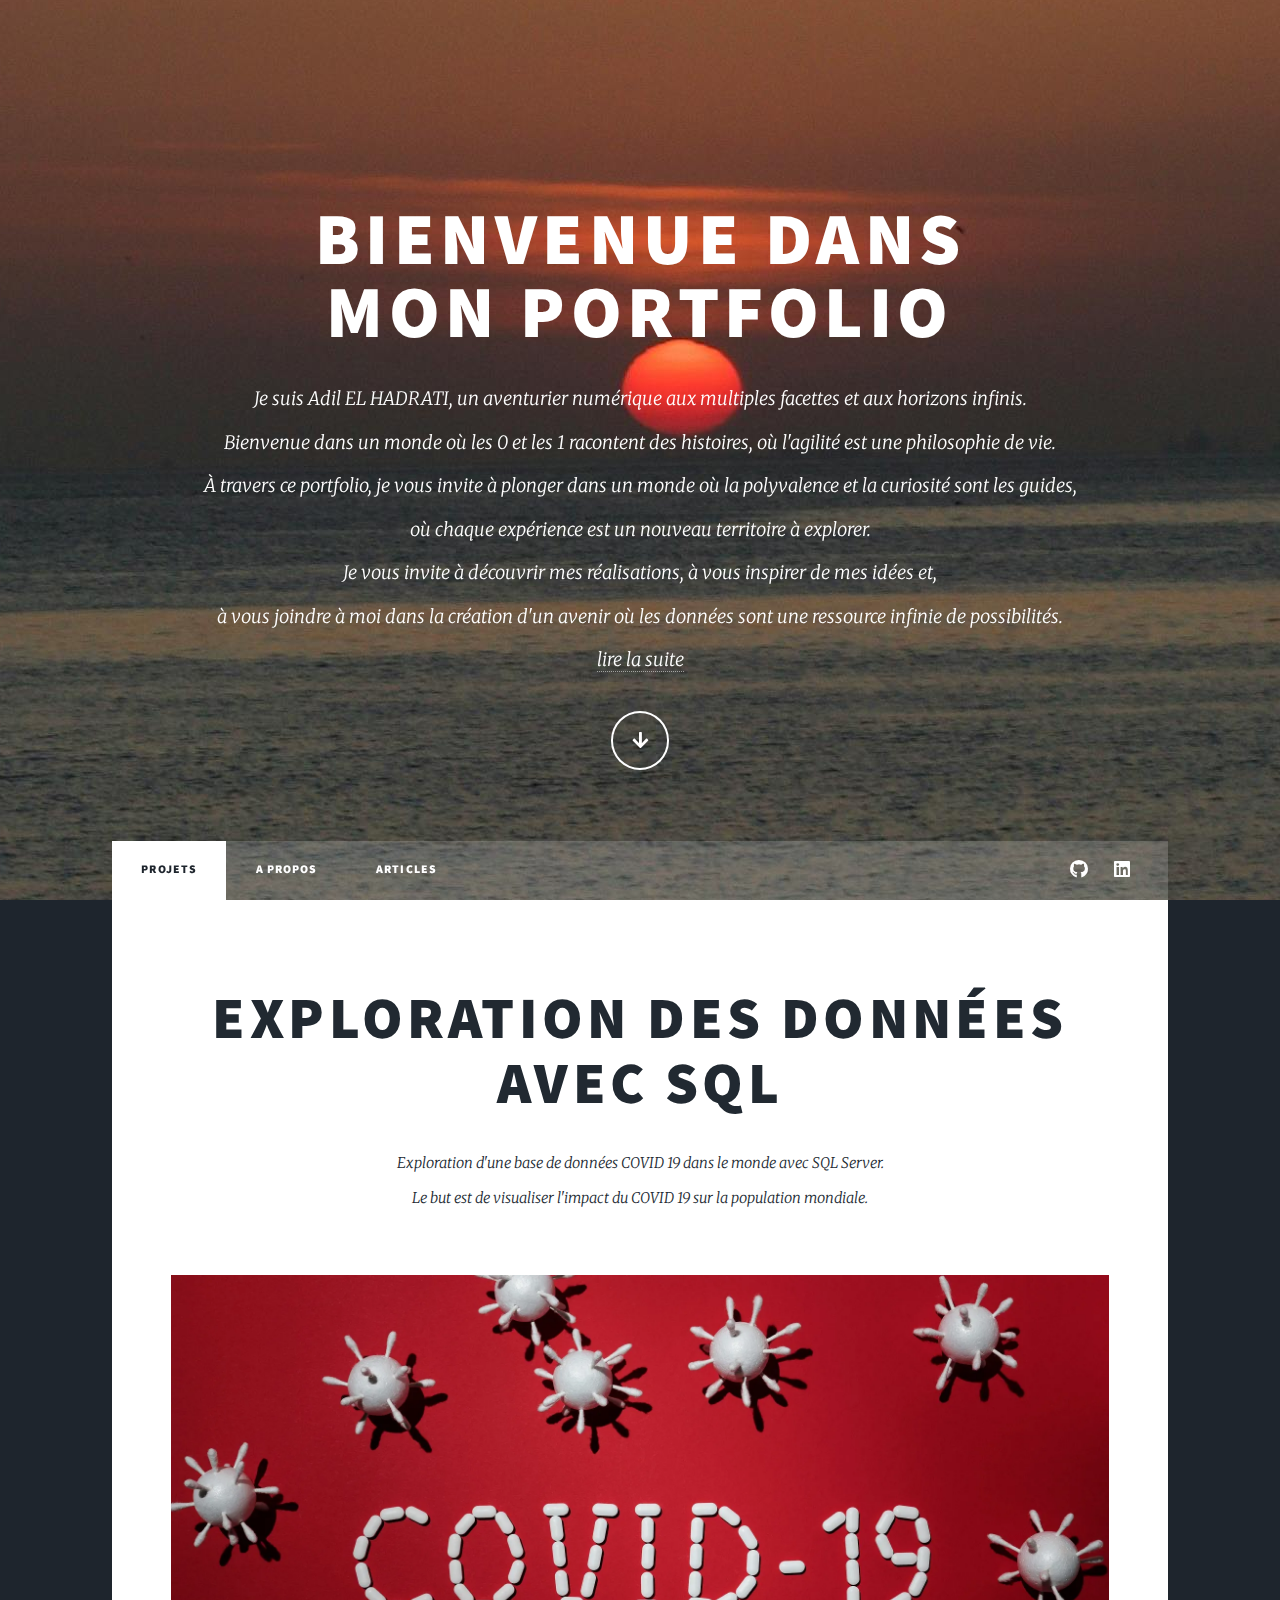
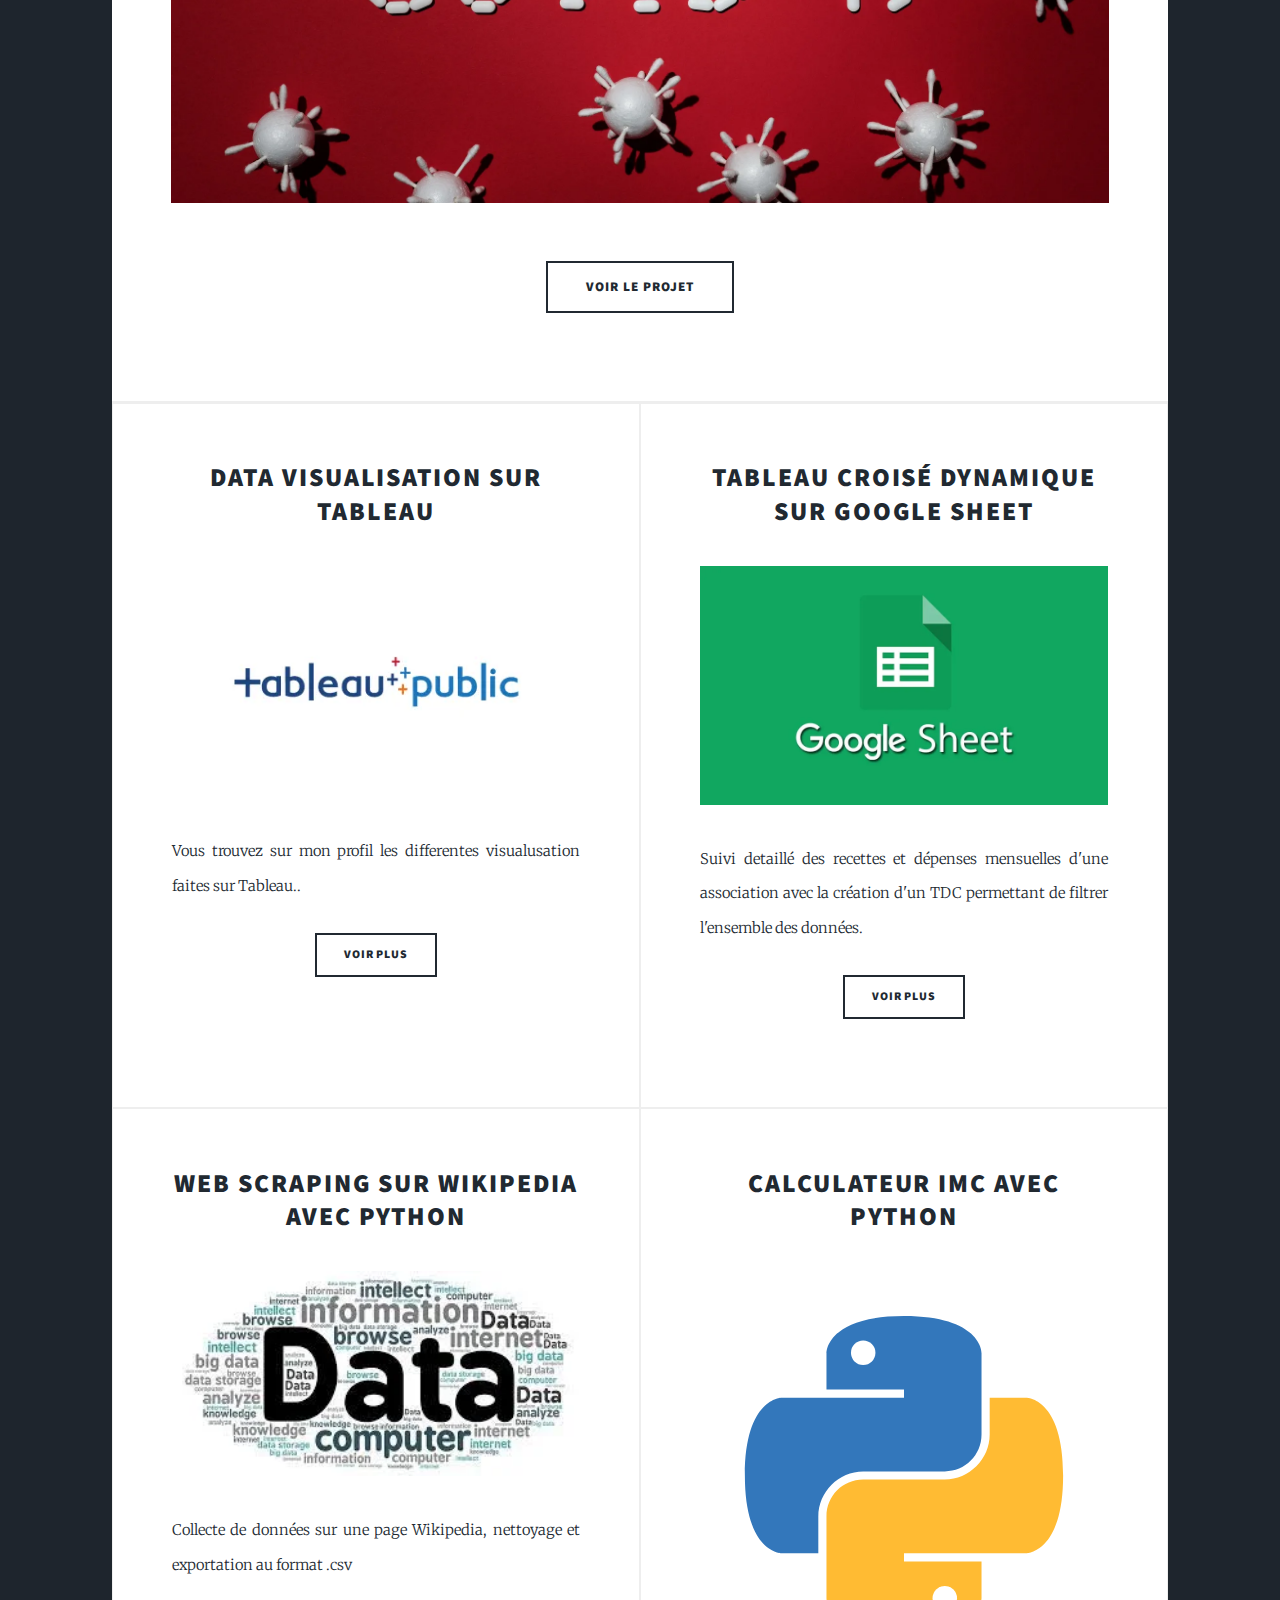
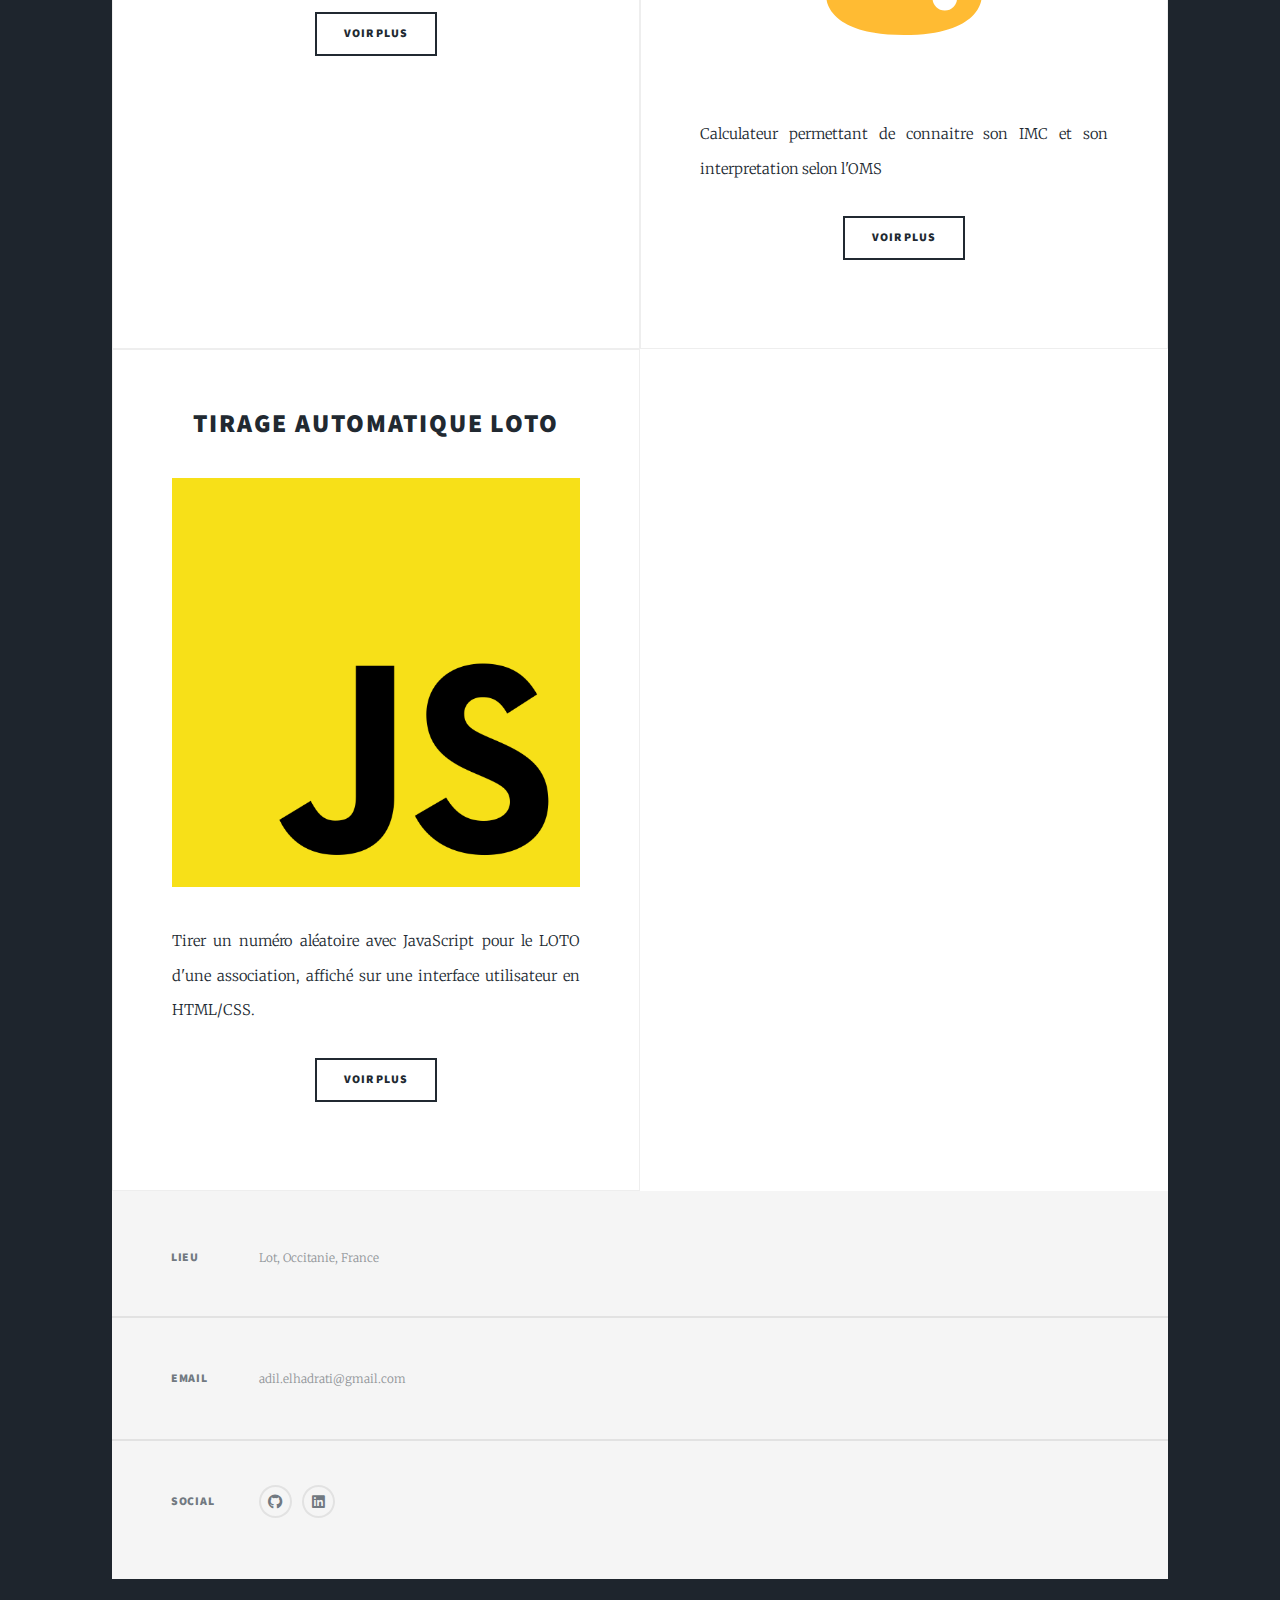
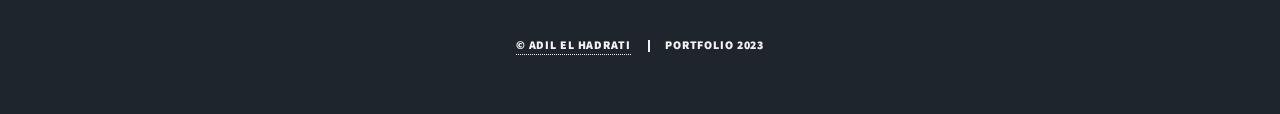
==== commit 9cce0b85: "update = add articles page" ====
--- a/index.html
+++ b/index.html
@@ -43,6 +43,7 @@
 						<ul class="links">
 							<li class="active"><a href="index.html">Projets</a></li>
 							<li><a href="about.html">A propos</a></li>
+							<li><a href="articles.html">Articles</a></li>
 						</ul>
 						<ul class="icons">
 							<!-- <li><a href="#" class="icon brands fa-twitter"><span class="label">Twitter</span></a></li>
@@ -58,7 +59,6 @@
 						<!-- Featured Post -->
 							<article class="post featured">
 								<header class="major">
-									<!-- <span class="date"> Octobre 2023</span> -->
 									<h2><a href="https://github.com/AdilKet/Portfolio_Projetcs/blob/main/Portofolio_SQLProject.sql" target="_blank">Exploration des données avec SQL</a></h2>
 									<p>Exploration d'une base de données COVID 19 dans le monde avec SQL Server. </br>
 									   Le but est de visualiser l'impact du COVID 19 sur la population mondiale.</p>
@@ -73,7 +73,6 @@
 							<section class="posts">
 								<article>
 									<header>
-										<!-- <span class="date">Septembre 2023</span> -->
 										<h2><a href="https://public.tableau.com/app/profile/adil.hadrati/vizzes" target="_blank">Data visualisation sur tableau</a></h2>
 									</header>
 									<a href="https://public.tableau.com/app/profile/adil.hadrati/vizzes" class="image fit" target="_blank"><img src="images/logo_tableau.webp" alt=""></a>
@@ -84,7 +83,7 @@
 								</article>
 								<article>
 									<header>
-										<!--<span class="date">Janvier 2024</span> -->
+										
 										<h2><a href="https://drive.google.com/file/d/1jGXLRpaToROZ3ZucF0iE6mpijMp4z-69/view?usp=sharing" target="_blank"> Tableau Croisé Dynamique sur Google Sheet</a></h2>
 									</header>
 									<a href="https://drive.google.com/file/d/1jGXLRpaToROZ3ZucF0iE6mpijMp4z-69/view?usp=sharing" class="image fit" target="_blank"><img src="images/googlesheets_logo.webp" alt="" /></a>
@@ -95,7 +94,7 @@
 								</article>
 								<article>
 									<header>
-										<!--<span class="date">Janvier 2024</span> -->
+										
 										<h2><a href="https://github.com/AdilKet/Portfolio_Projetcs/blob/main/Scraping_Wikipedia_Pandas.ipynb" target="_blank"> Web Scraping sur Wikipedia avec Python</a></h2>
 									</header>
 									<a href="https://github.com/AdilKet/Portfolio_Projetcs/blob/main/Scraping_Wikipedia_Pandas.ipynb" target="_blank" class="image fit"><img src="images/data.webp" alt="" /></a>
@@ -106,7 +105,6 @@
 								</article>
 								<article>
 									<header>
-										<!-- <span class="date">Fevrier 2024</span> -->
 										<h2><a href="https://github.com/AdilKet/Portfolio_Projetcs/blob/main/Calculator_IMC_Python%20copy.ipynb" target="_blank"> Calculateur IMC avec Python</a></h2>
 									</header>
 									<a href="https://github.com/AdilKet/Portfolio_Projetcs/blob/main/Calculator_IMC_Python%20copy.ipynb" target="_blank" class="image fit"><img src="images/Python_logo_51.svg" alt="" /></a>
@@ -117,13 +115,12 @@
 								</article>
 								<article>
 									<header>
-										<!-- <span class="date">Novembre 2023</span> -->
-										<h2><a href="#"> Tirage automatique Loto</a></h2>
+										<h2><a href="https://github.com/AdilKet/Portfolio_Projetcs/blob/main/loto.html" target="_blank">Tirage automatique Loto</a></h2>
 									</header>
-									<a href="#" class="image fit"><img src="images/Unofficial_JavaScript_logo_2.svg.png" alt="" /></a>
+									<a href="https://github.com/AdilKet/Portfolio_Projetcs/blob/main/loto.html" target="_blank" class="image fit"><img src="images/Unofficial_JavaScript_logo_2.svg.png" alt="" /></a>
 									<p>Tirer un numéro aléatoire avec JavaScript pour le LOTO d'une association, affiché sur une interface utilisateur en HTML/CSS.</p>
 									<ul class="actions special">
-										<li><a href="#" class="button">voir plus</a></li>
+										<li><a href="https://github.com/AdilKet/Portfolio_Projetcs/blob/main/loto.html" target="_blank" class="button">voir plus</a></li>
 									</ul>
 								</article>
 							</section> 
